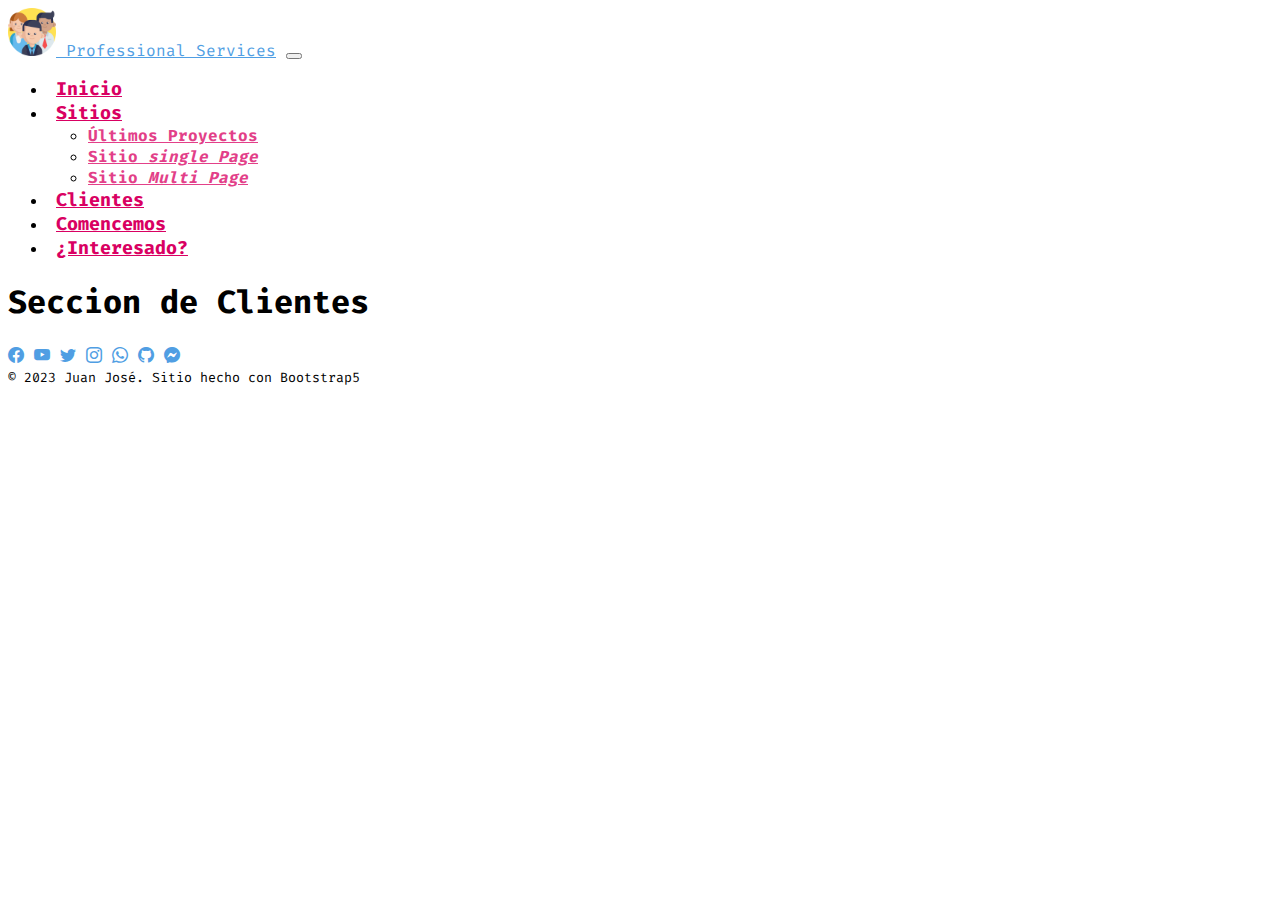
==== assets/views/clientes.html @ a9732864 "Creando los documentos de la página y maquetando el inicio con sus estilos" ====
<!DOCTYPE html>
<html lang="es">
  <head>
    <meta charset="UTF-8" />
    <meta name="viewport" content="width=device-width, initial-scale=1.0" />
    <title>Professional Services</title>

    <!-- CSS Bootstrap -->
    <link
      href="https://cdn.jsdelivr.net/npm/bootstrap@5.3.0/dist/css/bootstrap.min.css"
      rel="stylesheet"
      integrity="sha384-9ndCyUaIbzAi2FUVXJi0CjmCapSmO7SnpJef0486qhLnuZ2cdeRhO02iuK6FUUVM"
      crossorigin="anonymous"
    />
    <link
      rel="stylesheet"
      href="https://cdn.jsdelivr.net/npm/bootstrap-icons@1.10.5/font/bootstrap-icons.css"
    />

    <!-- GOOGLE FONTS -->
    <link rel="preconnect" href="https://fonts.googleapis.com" />
    <link rel="preconnect" href="https://fonts.gstatic.com" crossorigin />
    <link
      href="https://fonts.googleapis.com/css2?family=Fira+Code:wght@400;700&display=swap"
      rel="stylesheet"
    />

    <!-- CSS Propios -->
    <link rel="stylesheet" href="../css/style.css" />

    <!-- Icono -->
    <link rel="icon" href="../img/favicon.png" />
  </head>

  <body>
    <!-- HEADER -->
    <div data-include="/assets/views/components/header.html"></div>

    <!-- CONTENT -->
    <main class="pt-5">
      <h1>Seccion de Clientes</h1>
    </main>

    <!-- FOOTER -->
    <div data-include="/assets/views/components/footer.html"></div>

    <!-- JS Bootstrap-->
    <script
      src="https://cdn.jsdelivr.net/npm/bootstrap@5.3.0/dist/js/bootstrap.bundle.min.js"
      integrity="sha384-geWF76RCwLtnZ8qwWowPQNguL3RmwHVBC9FhGdlKrxdiJJigb/j/68SIy3Te4Bkz"
      crossorigin="anonymous"
    ></script>
    <!-- JS  -->
    <script src="../js/main.js"></script>
  </body>
</html>
---- assets/css/style.css ----
/* ------- CUSTOM PROPERTIES ------- */
:root {
    --first-color: rgb(217, 0, 98);
    --first-alpha-color: rgb(217, 0, 98, 0.75);
    --second-color: rgb(20, 25, 45);
    --second-alpha-color: rgb(20, 25, 45, 0.75);
    --third-color: rgb(80, 20, 100);
    --third-alpha-color: rgb(80, 20, 100, 0.75);

    --link-color: rgb(80, 158, 227);
    --link-alpha-color: rgb(80, 158, 227, 0.75);

    --bg-color: rgb(245, 245, 245);
    --bg-alpha-color: rgb(245, 245, 245, 0.75);
}

/* ------- RESETS STYLES ------- */
body {
    font-family: 'Fira Code', monospace;
}

a {
    color: var(--link-color);
    transition: all .3s ease-out;
}

a:hover {
    color: var(--first-color);
}

/* ------- Bootstrap STYLES ------- */

/* ----- HEADER */

.dropdown-item {
    color: var(--first-alpha-color);
    font-weight: bold;
    transition: all 0.3s ease-out;
}

.dropdown-item:hover {
    color: var(--thirt-alpha-color);
    font-weight: bold;
}

.navbar-brand img {
    height: 3rem;
    width: auto;
}

.nav-item {
    transition: all .3s ease-out;
}

.nav-item:hover {
    background-color: var(--first-alpha-color);
}

.nav-link {
    margin-left: 0.5rem;
    color: var(--first-color);
    font-size: 1.15rem;
    font-weight: bold;
}

.nav-link:hover {
    color: var(--bs-white);
}

/* ----- FOOTER */


/* ------- MY STYLES ------- */
/* color de fondo */
.bg-gradient-gris {
    background-color: #8e9eab;
    background-image: linear-gradient(to bottom, #8e9eab, #eef2f3);
}


/* ------- MEDIA QUERIES ------- */

/* Small devices (landscape phones, 576px and up) */
@media (min-width: 576px) {}

/* Medium devices (tablets, 768px and up) */
@media (min-width: 768px) {}

/* Large devices (desktops, 992px and up) */
@media (min-width: 992px) {
    .nav-item:hover {
        background-color: tr;
    }
}

/* X-Large devices (large desktops, 1200px and up) */
@media (min-width: 1200px) {}

/* XX-Large devices (larger desktops, 1400px and up) */
@media (min-width: 1400px) {}
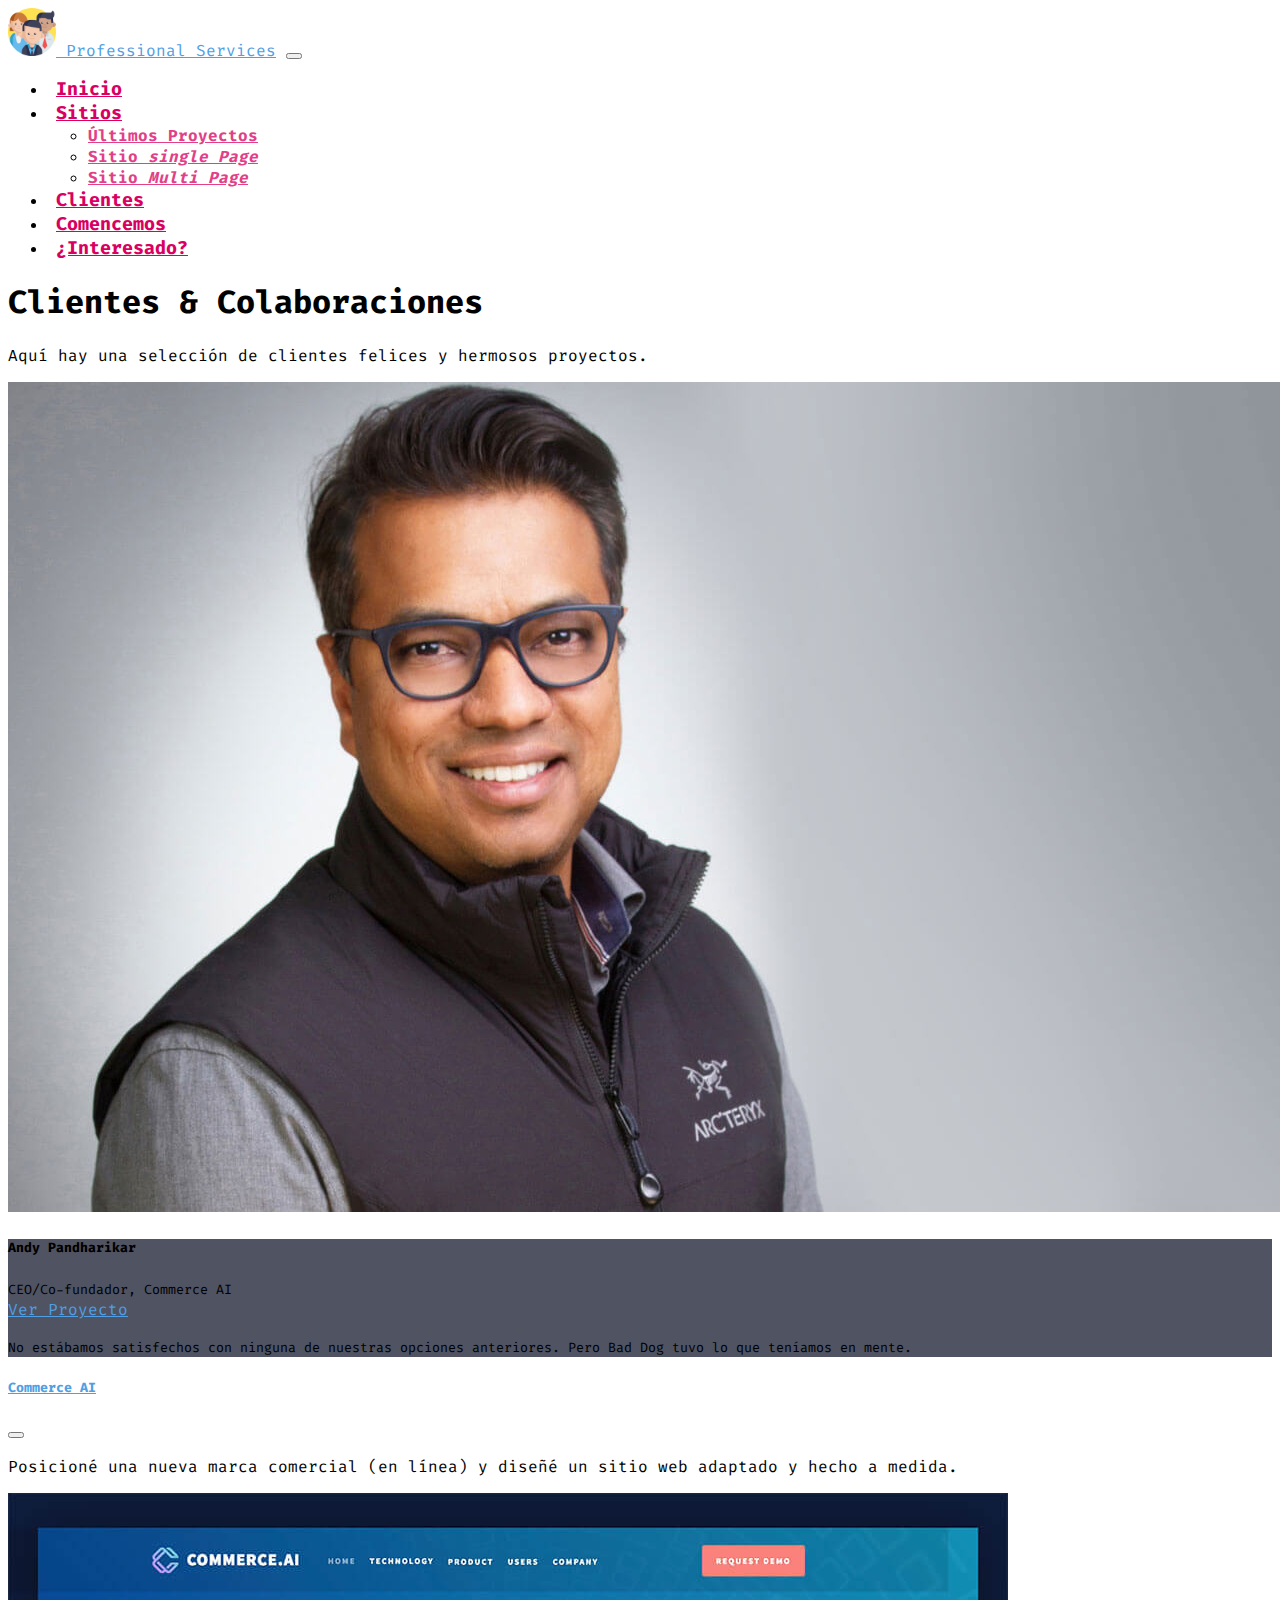
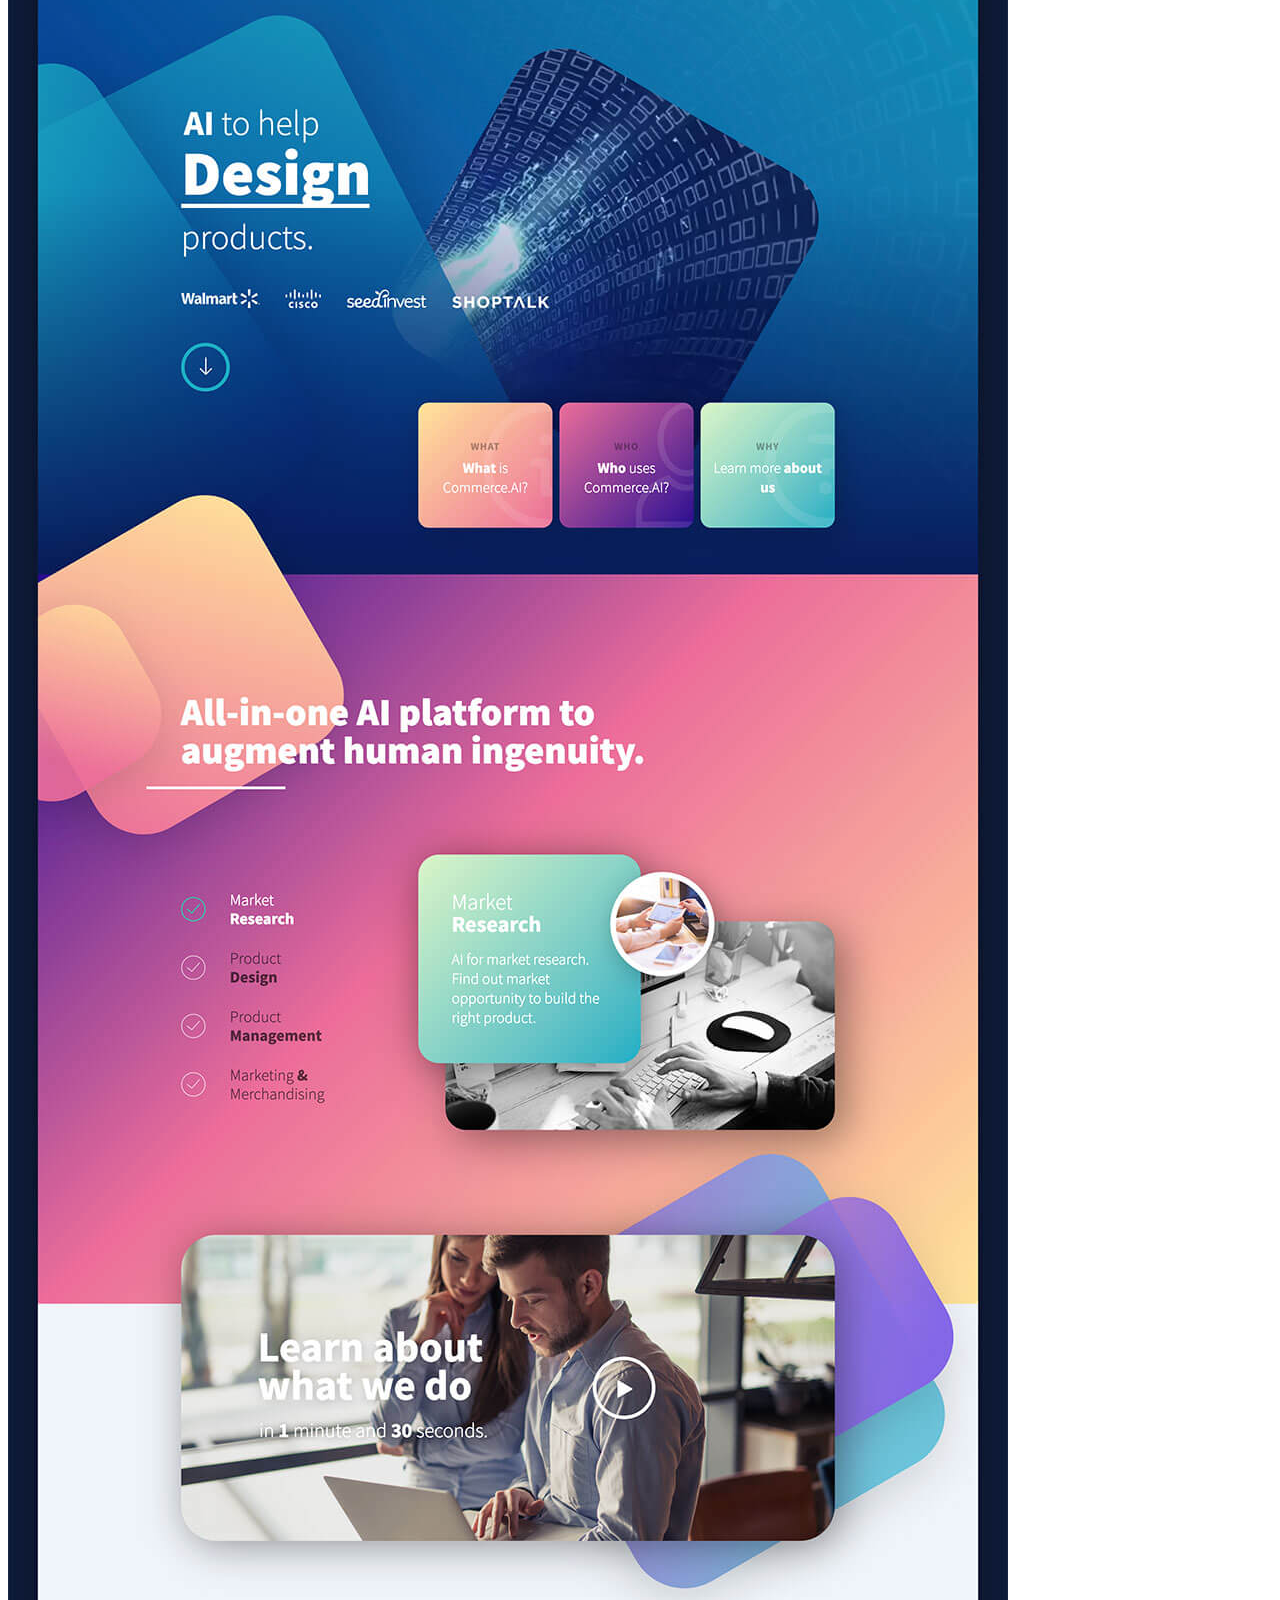
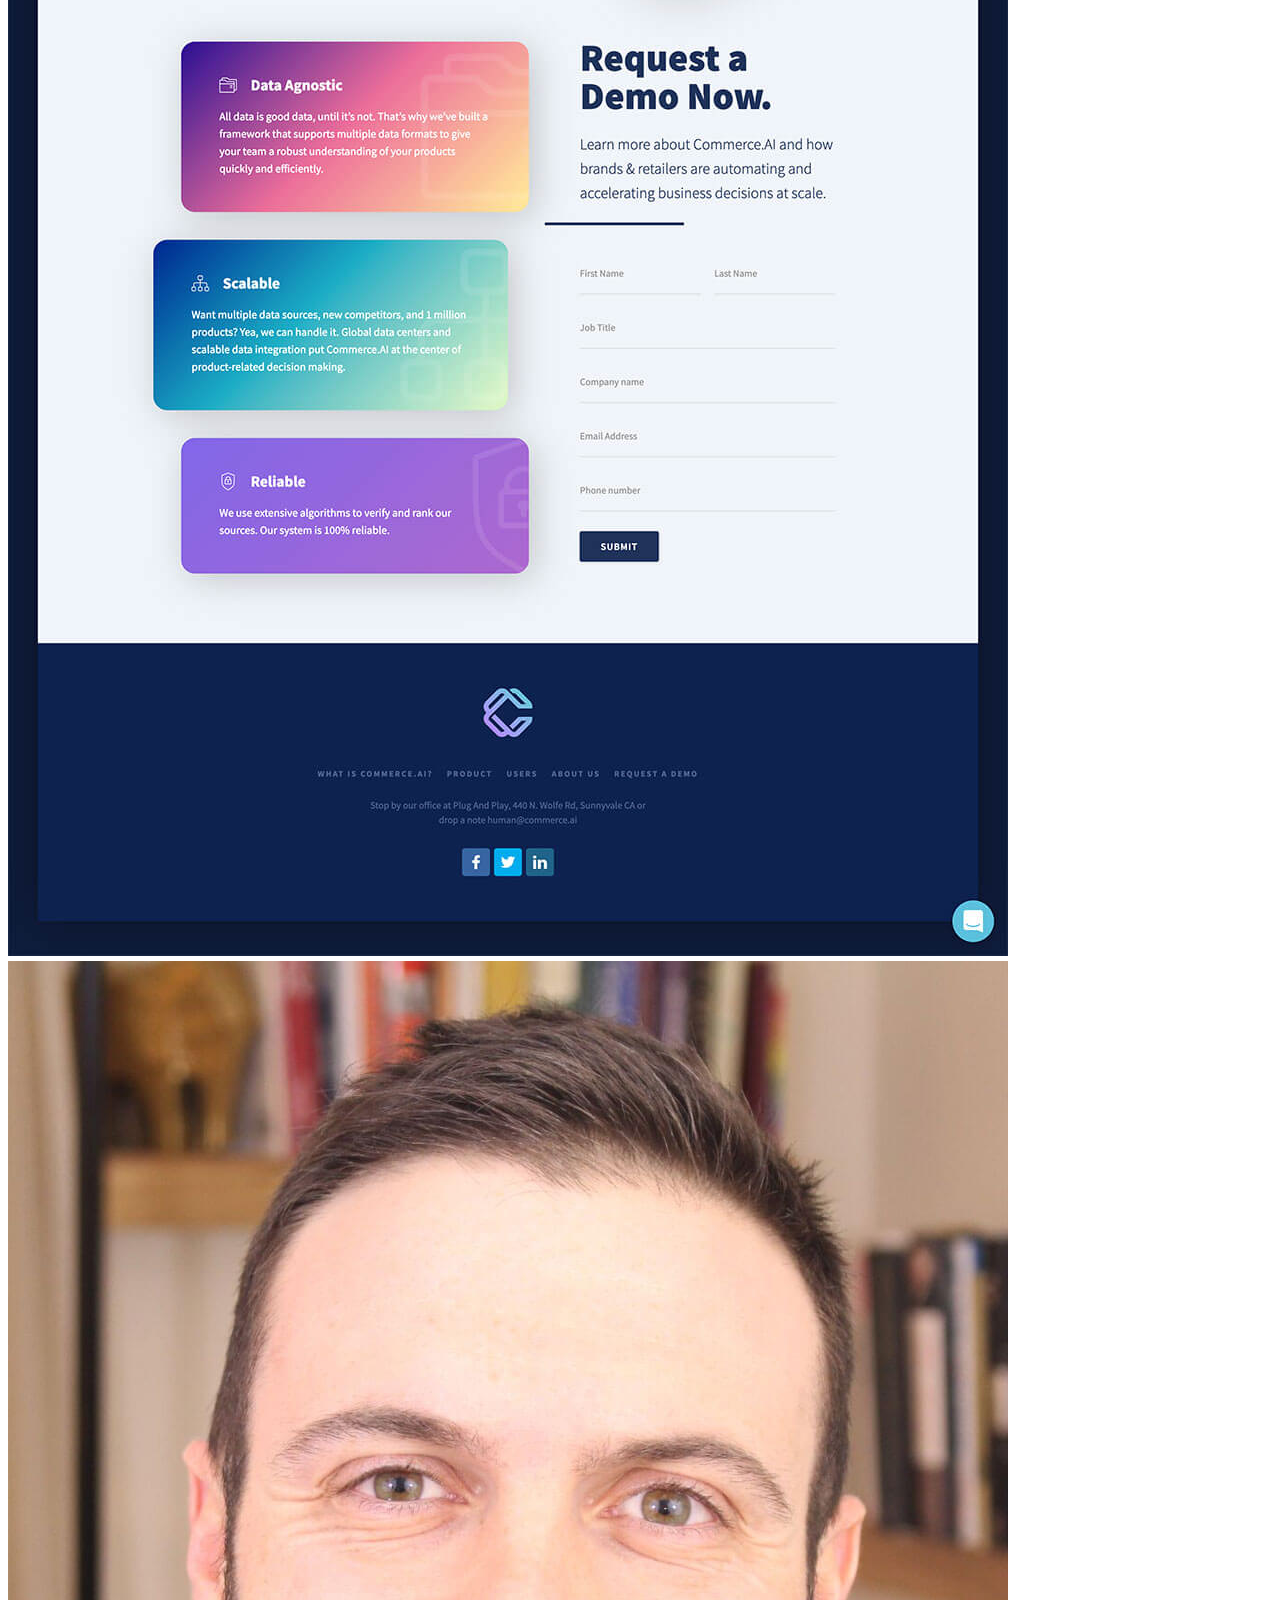
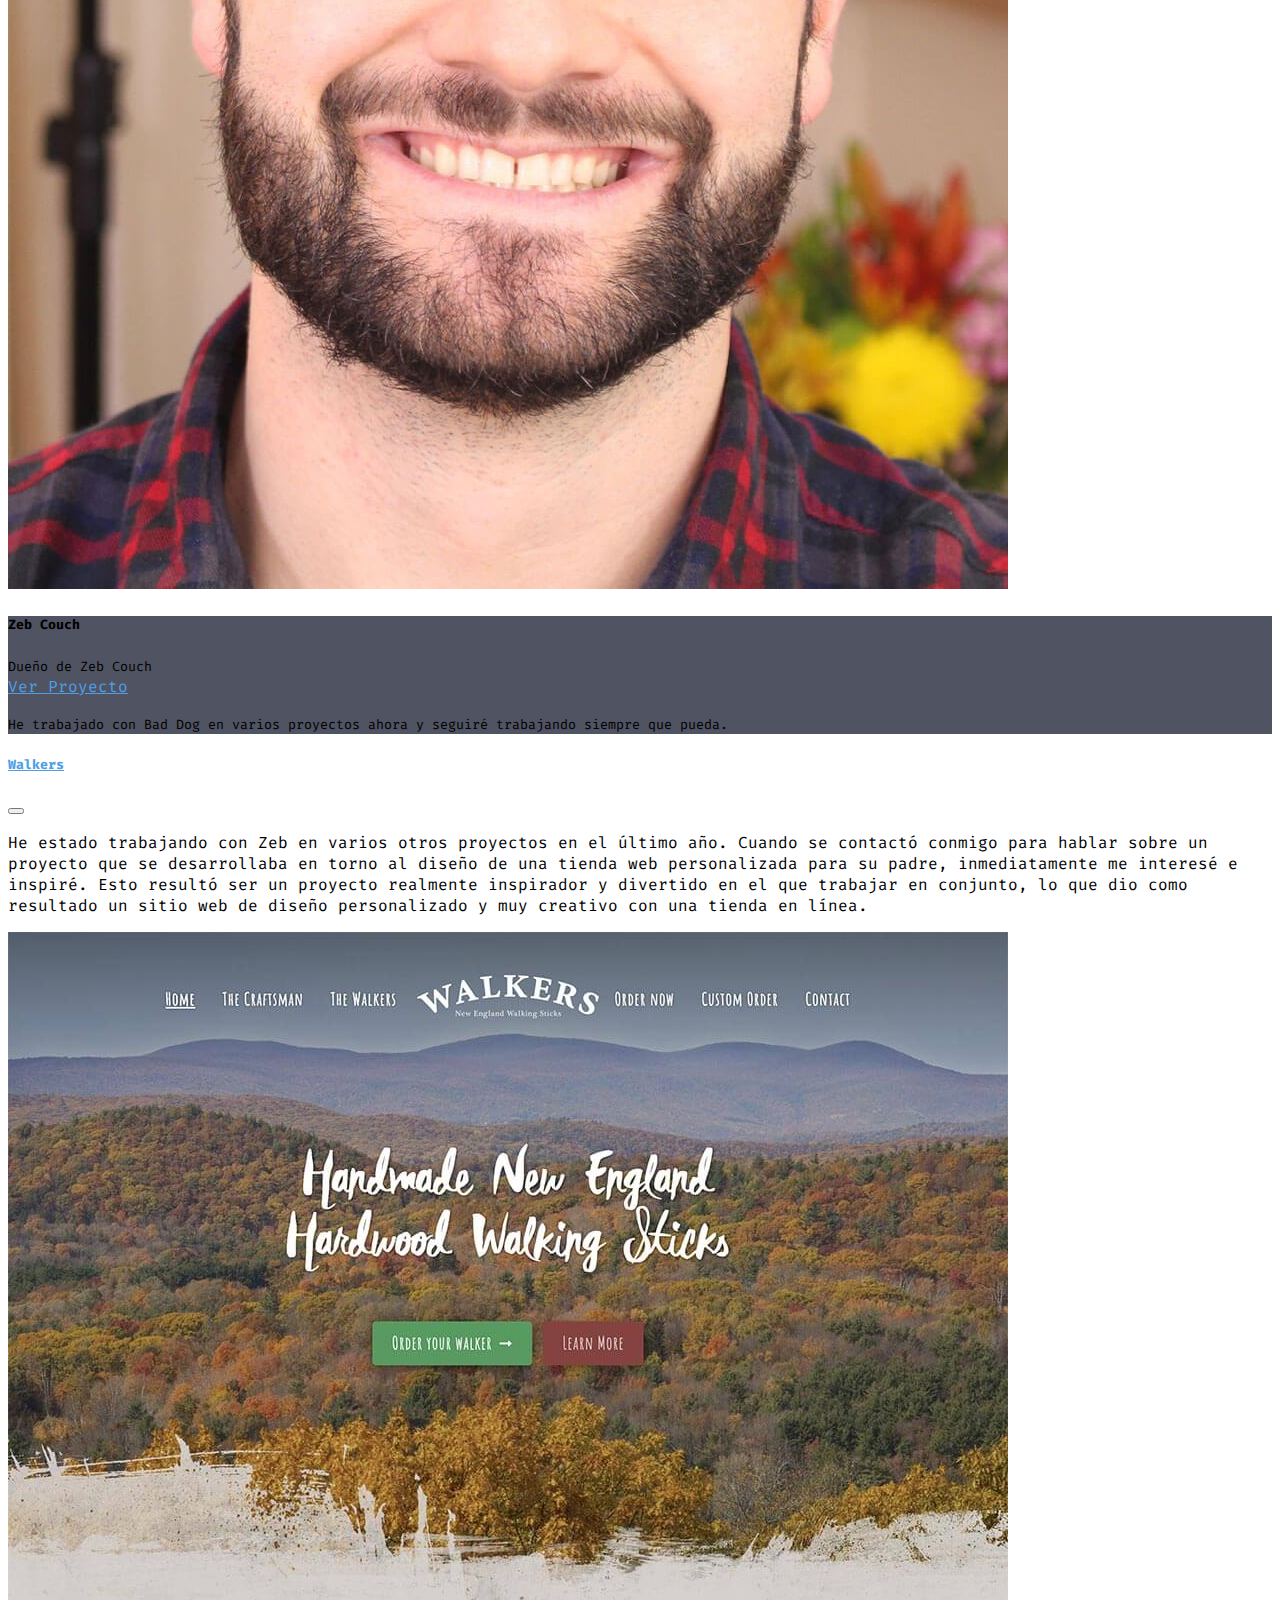
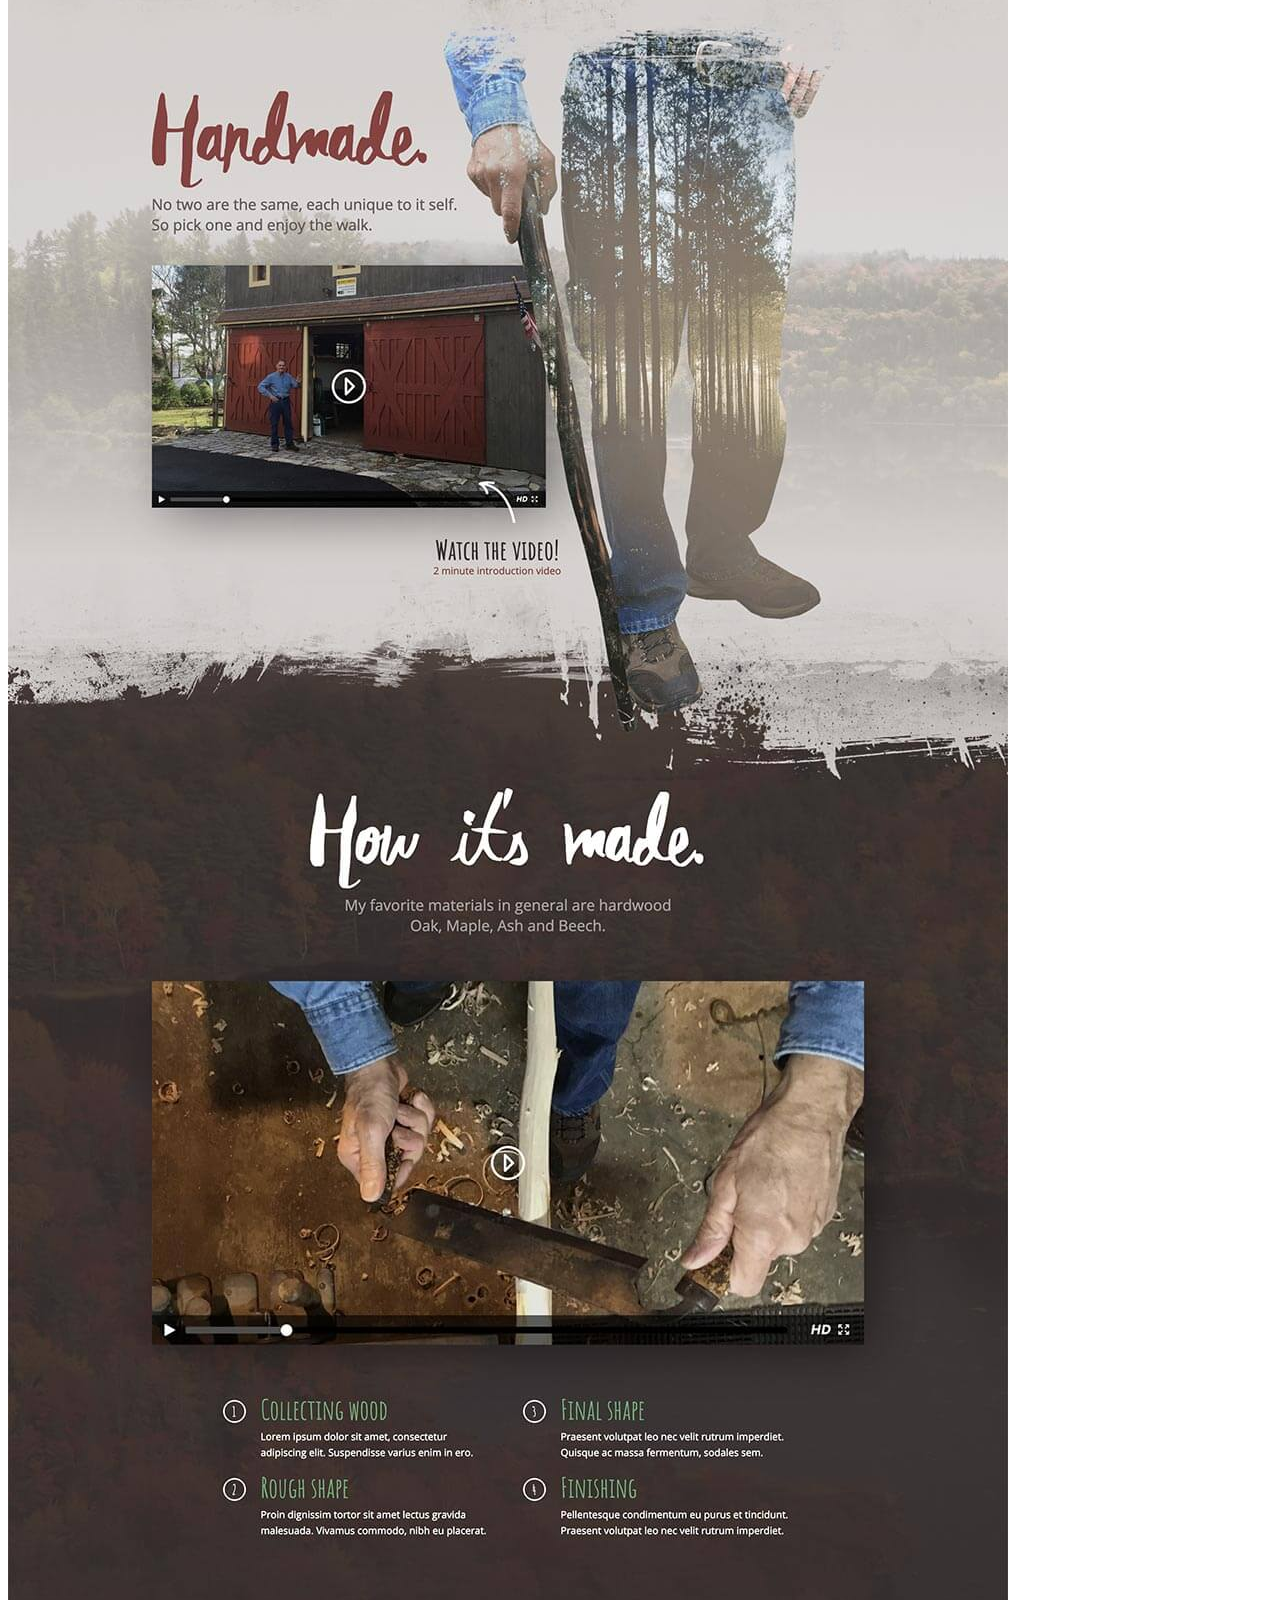
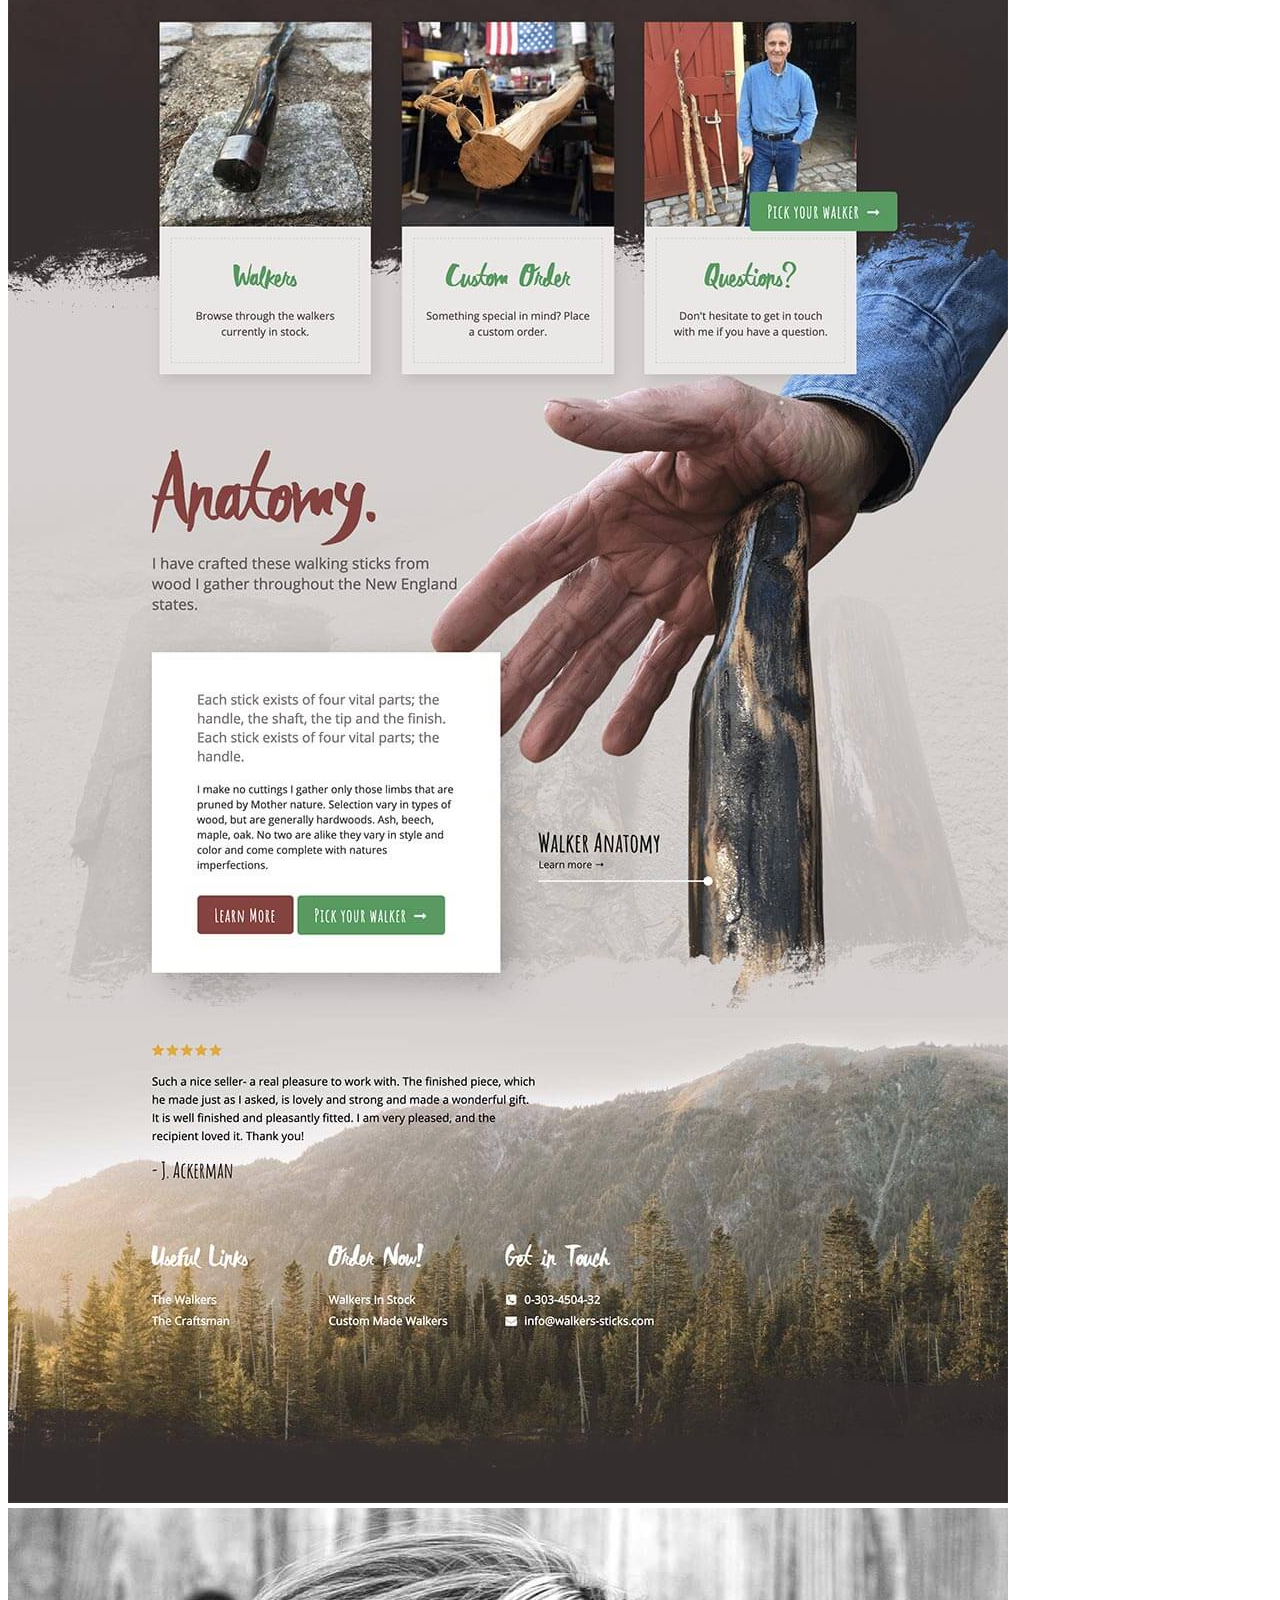
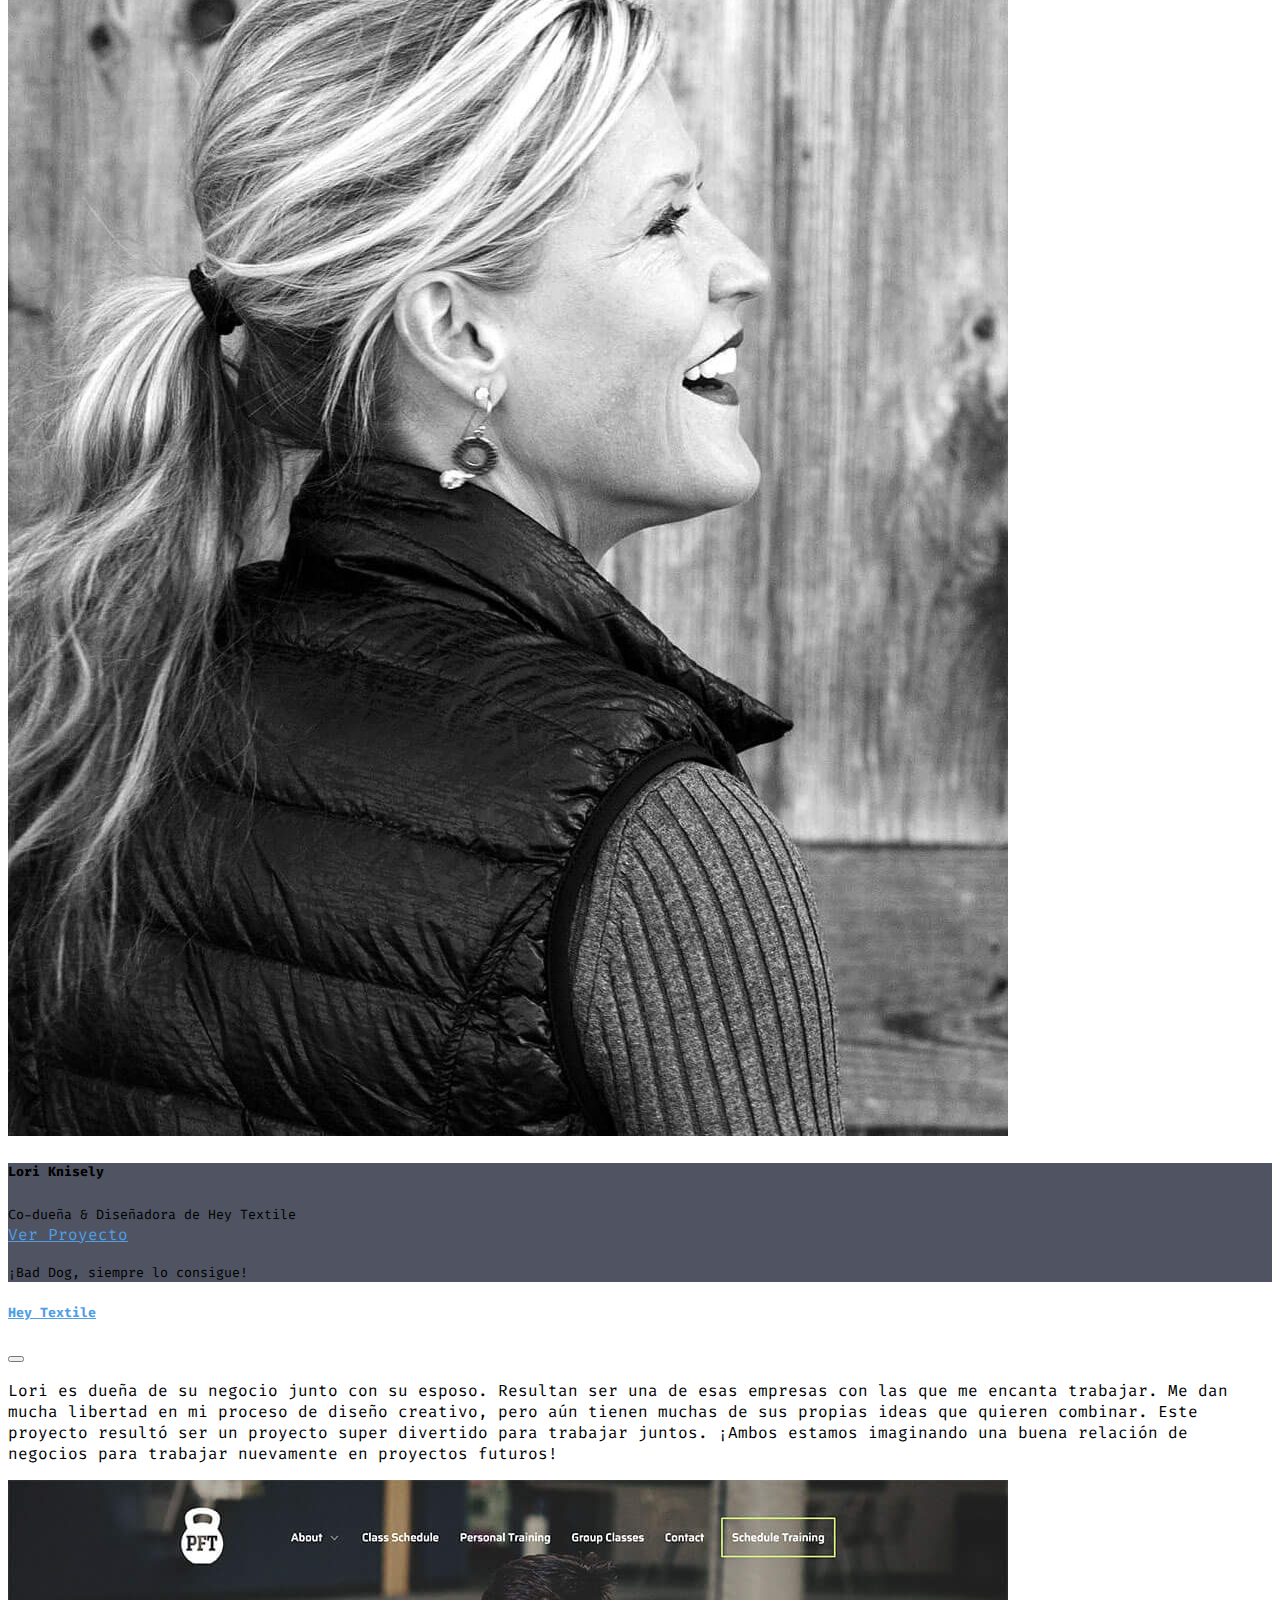
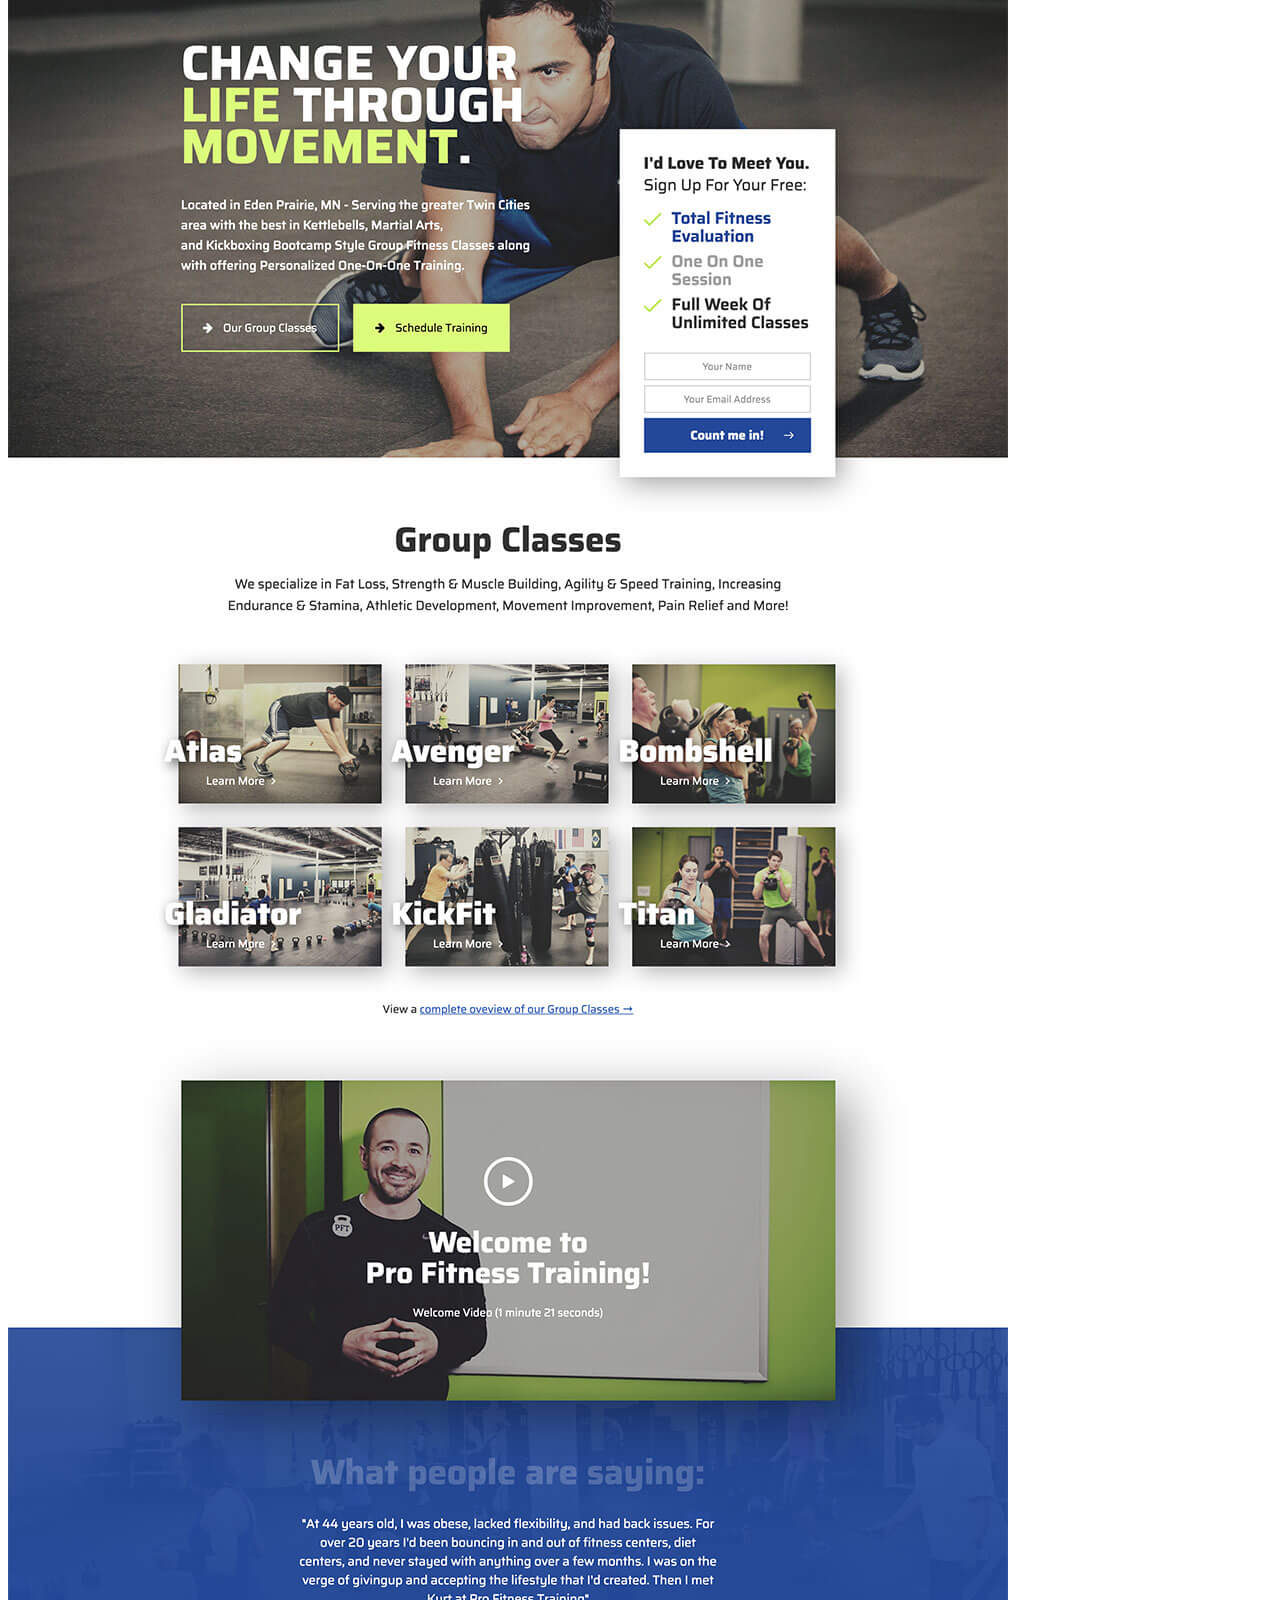
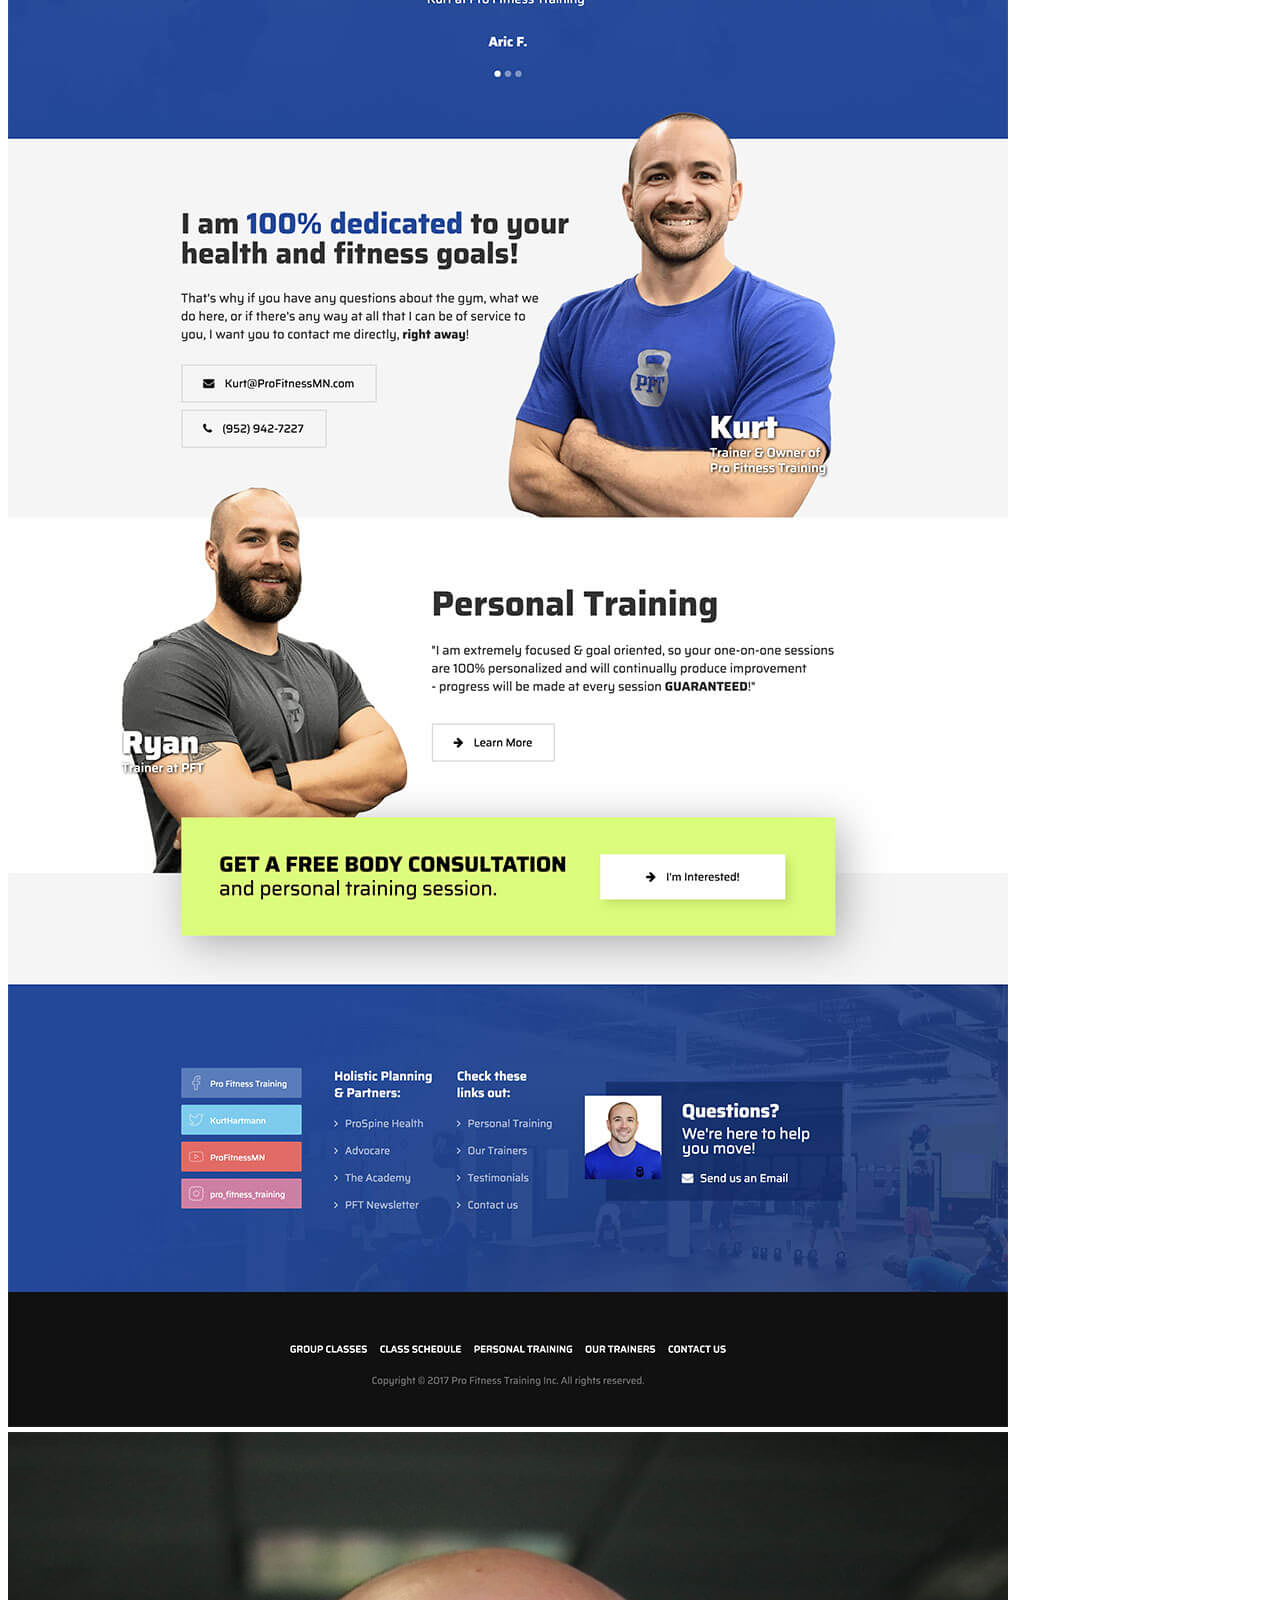
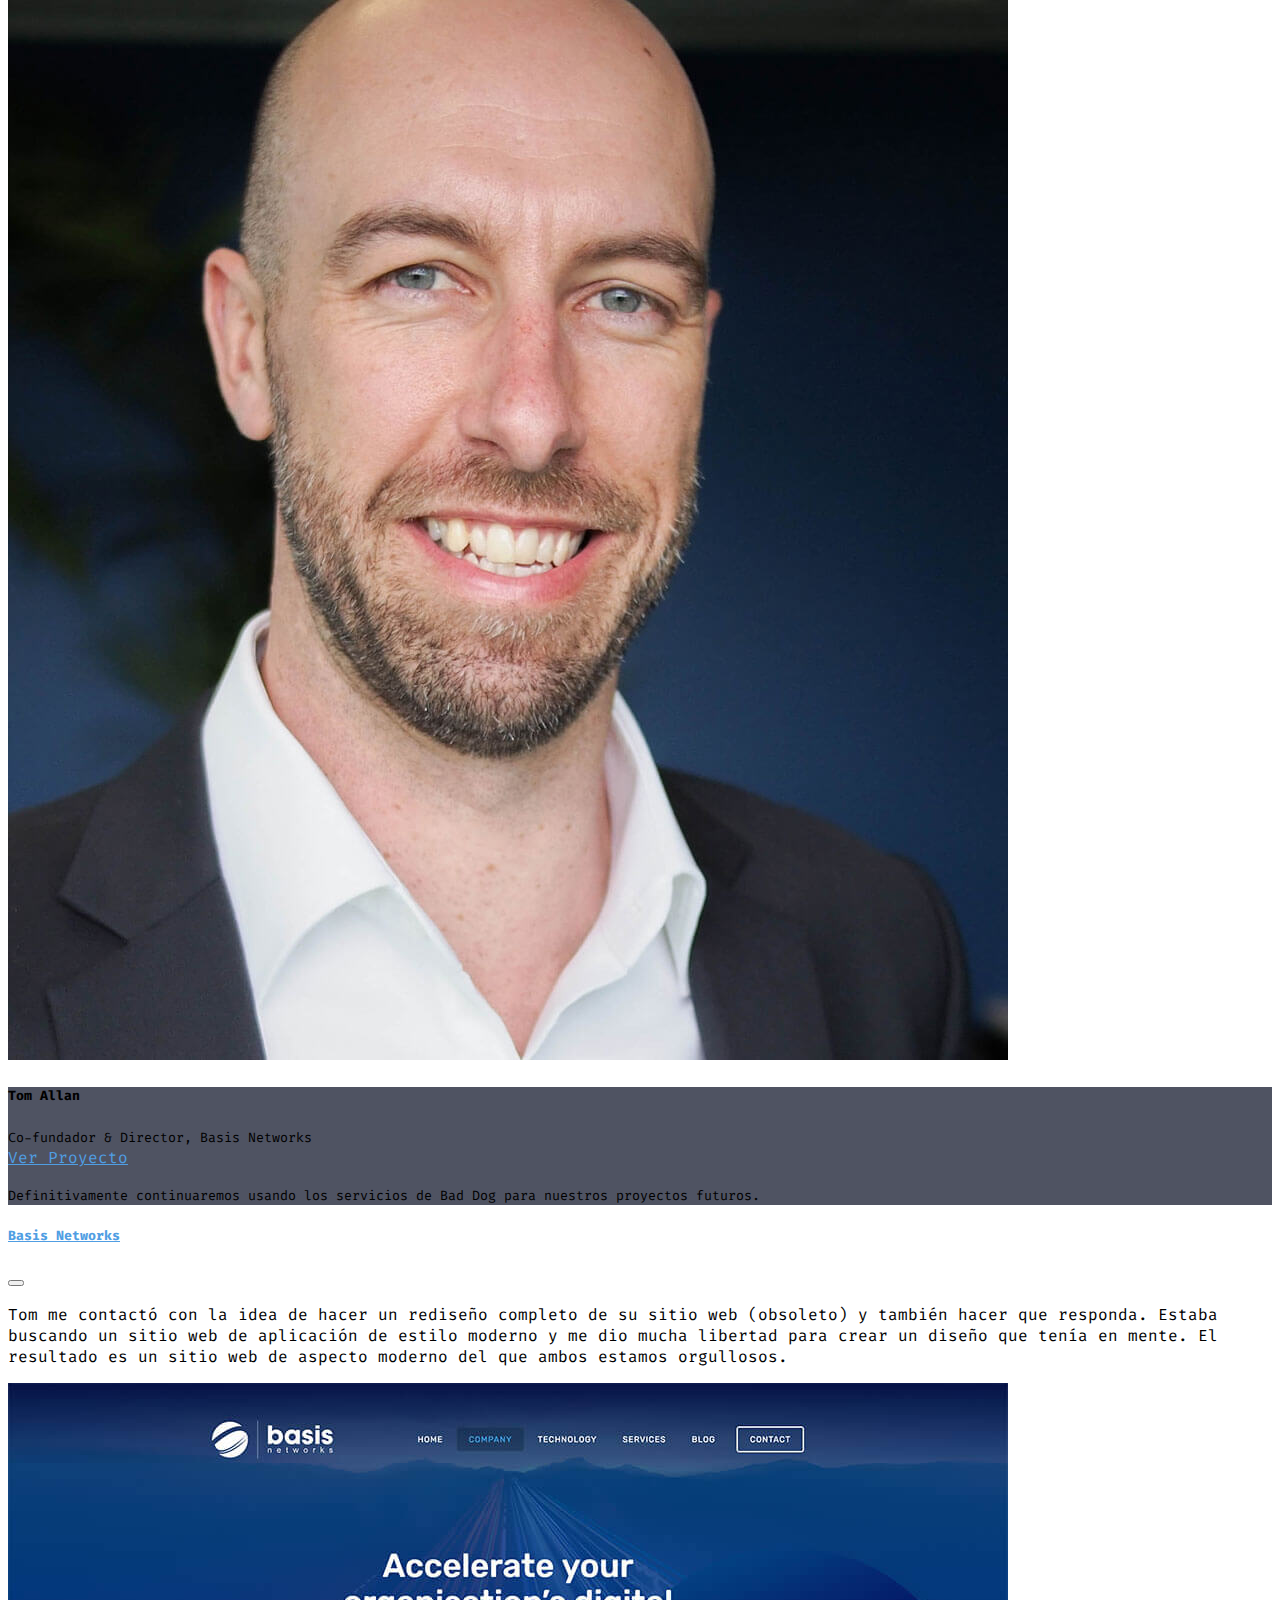
==== commit 1751be9a: "Maquetando y agregando estilos a la vista de clientes" ====
--- a/assets/views/clientes.html
+++ b/assets/views/clientes.html
@@ -3,7 +3,7 @@
   <head>
     <meta charset="UTF-8" />
     <meta name="viewport" content="width=device-width, initial-scale=1.0" />
-    <title>Professional Services</title>
+    <title>Clientes & Colaboraciones | P-S</title>
 
     <!-- CSS Bootstrap -->
     <link
@@ -38,7 +38,616 @@
 
     <!-- CONTENT -->
     <main class="pt-5">
-      <h1>Seccion de Clientes</h1>
+      <div class="container">
+        <section class="row g-0">
+          <!-- Titulo -->
+          <article class="col-12 text-center">
+            <h1>Clientes & Colaboraciones</h1>
+            <p class="fs-5">
+              Aquí hay una selección de clientes felices y hermosos proyectos.
+            </p>
+          </article>
+
+          <!-- Cliente 1 -->
+          <article class="col-12">
+            <div class="card text-bg-dark border-0 rounded-0">
+              <img
+                src="../img/clients-1.jpg"
+                class="card-img"
+                alt="Andy Pandharikar"
+              />
+              <div
+                class="card-img-overlay bg-second-alpha-color d-flex flex-column justify-content-md-center"
+              >
+                <h5 class="card-title">Andy Pandharikar</h5>
+                <p class="card-text">
+                  <small>CEO/Co-fundador, Commerce AI</small>
+                  <br />
+                  <a
+                    href="#"
+                    class="text-success"
+                    data-bs-toggle="modal"
+                    data-bs-target="#cliente-1"
+                    >Ver Proyecto</a
+                  >
+                </p>
+                <p class="card-text">
+                  <small class="d-none d-md-block"
+                    >No estábamos satisfechos con ninguna de nuestras opciones
+                    anteriores. Pero Bad Dog tuvo lo que teníamos en
+                    mente.</small
+                  >
+                </p>
+              </div>
+            </div>
+
+            <!-- Modal 1 -->
+            <div
+              class="modal fade"
+              id="cliente-1"
+              tabindex="-1"
+              aria-labelledby="exampleModalLabel"
+              aria-hidden="true"
+            >
+              <div class="modal-dialog">
+                <div class="modal-content">
+                  <div class="modal-header">
+                    <h5 class="modal-title fs-5" id="exampleModalLabel">
+                      <a href="https://www.commerce.ai/" target="_blank"
+                        >Commerce AI</a
+                      >
+                    </h5>
+                    <button
+                      type="button"
+                      class="btn-close"
+                      data-bs-dismiss="modal"
+                      aria-label="Close"
+                    ></button>
+                  </div>
+                  <div class="modal-body">
+                    <p>
+                      Posicioné una nueva marca comercial (en línea) y diseñé un
+                      sitio web adaptado y hecho a medida.
+                    </p>
+                    <img
+                      src="../img/work-layout-1.jpg"
+                      alt="Commerce AI"
+                      class="img-fluid"
+                    />
+                  </div>
+                </div>
+              </div>
+            </div>
+          </article>
+
+          <!-- Cliente 2-->
+          <article class="col-12 col-sm-6 col-lg-4">
+            <div class="card text-bg-dark border-0 rounded-0">
+              <img
+                src="../img/clients-2.jpg"
+                class="card-img"
+                alt="Zeb Couch"
+              />
+              <div
+                class="card-img-overlay bg-second-alpha-color d-flex flex-column justify-content-md-center"
+              >
+                <h5 class="card-title">Zeb Couch</h5>
+                <p class="card-text">
+                  <small>Dueño de Zeb Couch</small>
+                  <br />
+                  <a
+                    href="#"
+                    class="text-success"
+                    data-bs-toggle="modal"
+                    data-bs-target="#cliente-2"
+                    >Ver Proyecto</a
+                  >
+                </p>
+                <p class="card-text">
+                  <small class="d-none d-md-block"
+                    >He trabajado con Bad Dog en varios proyectos ahora y
+                    seguiré trabajando siempre que pueda.</small
+                  >
+                </p>
+              </div>
+            </div>
+
+            <!-- Modal 2 -->
+            <div
+              class="modal fade"
+              id="cliente-2"
+              tabindex="-1"
+              aria-labelledby="exampleModalLabel"
+              aria-hidden="true"
+            >
+              <div class="modal-dialog">
+                <div class="modal-content">
+                  <div class="modal-header">
+                    <h5 class="modal-title fs-5" id="exampleModalLabel">
+                      <a
+                        href="https://www.newenglandwalkers.com/"
+                        target="_blank"
+                        >Walkers</a
+                      >
+                    </h5>
+                    <button
+                      type="button"
+                      class="btn-close"
+                      data-bs-dismiss="modal"
+                      aria-label="Close"
+                    ></button>
+                  </div>
+                  <div class="modal-body">
+                    <p>
+                      He estado trabajando con Zeb en varios otros proyectos en
+                      el último año. Cuando se contactó conmigo para hablar
+                      sobre un proyecto que se desarrollaba en torno al diseño
+                      de una tienda web personalizada para su padre,
+                      inmediatamente me interesé e inspiré. Esto resultó ser un
+                      proyecto realmente inspirador y divertido en el que
+                      trabajar en conjunto, lo que dio como resultado un sitio
+                      web de diseño personalizado y muy creativo con una tienda
+                      en línea.
+                    </p>
+                    <img
+                      src="../img/work-layout-2.jpg"
+                      alt="Commerce AI"
+                      class="img-fluid"
+                    />
+                  </div>
+                </div>
+              </div>
+            </div>
+          </article>
+
+          <!-- Cliente 3 -->
+          <article class="col-12 col-sm-6 col-lg-4">
+            <div class="card text-bg-dark border-0 rounded-0">
+              <img
+                src="../img/clients-3.jpg"
+                class="card-img"
+                alt="Lori Knisely"
+              />
+              <div
+                class="card-img-overlay bg-second-alpha-color d-flex flex-column justify-content-md-center"
+              >
+                <h5 class="card-title">Lori Knisely</h5>
+                <p class="card-text">
+                  <small>Co-dueña & Diseñadora de Hey Textile</small>
+                  <br />
+                  <a
+                    href="#"
+                    class="text-success"
+                    data-bs-toggle="modal"
+                    data-bs-target="#cliente-3"
+                    >Ver Proyecto</a
+                  >
+                </p>
+                <p class="card-text">
+                  <small class="d-none d-md-block"
+                    >¡Bad Dog, siempre lo consigue!</small
+                  >
+                </p>
+              </div>
+            </div>
+
+            <!-- Modal 3 -->
+            <div
+              class="modal fade"
+              id="cliente-3"
+              tabindex="-1"
+              aria-labelledby="exampleModalLabel"
+              aria-hidden="true"
+            >
+              <div class="modal-dialog">
+                <div class="modal-content">
+                  <div class="modal-header">
+                    <h5 class="modal-title fs-5" id="exampleModalLabel">
+                      <a href="https://www.heytextile.com/" target="_blank"
+                        >Hey Textile</a
+                      >
+                    </h5>
+                    <button
+                      type="button"
+                      class="btn-close"
+                      data-bs-dismiss="modal"
+                      aria-label="Close"
+                    ></button>
+                  </div>
+                  <div class="modal-body">
+                    <p>
+                      Lori es dueña de su negocio junto con su esposo. Resultan
+                      ser una de esas empresas con las que me encanta trabajar.
+                      Me dan mucha libertad en mi proceso de diseño creativo,
+                      pero aún tienen muchas de sus propias ideas que quieren
+                      combinar. Este proyecto resultó ser un proyecto super
+                      divertido para trabajar juntos. ¡Ambos estamos imaginando
+                      una buena relación de negocios para trabajar nuevamente en
+                      proyectos futuros!
+                    </p>
+                    <img
+                      src="../img/work-layout-3.jpg"
+                      alt="Commerce AI"
+                      class="img-fluid"
+                    />
+                  </div>
+                </div>
+              </div>
+            </div>
+          </article>
+
+          <!-- Cliente 4 -->
+          <article class="col-12 col-sm-6 col-lg-4">
+            <div class="card text-bg-dark border-0 rounded-0">
+              <img
+                src="../img/clients-4.jpg"
+                class="card-img"
+                alt="Tom Allan"
+              />
+              <div
+                class="card-img-overlay bg-second-alpha-color d-flex flex-column justify-content-md-center"
+              >
+                <h5 class="card-title">Tom Allan</h5>
+                <p class="card-text">
+                  <small>Co-fundador & Director, Basis Networks</small>
+                  <br />
+                  <a
+                    href="#"
+                    class="text-success"
+                    data-bs-toggle="modal"
+                    data-bs-target="#cliente-4"
+                    >Ver Proyecto</a
+                  >
+                </p>
+                <p class="card-text">
+                  <small class="d-none d-md-block"
+                    >Definitivamente continuaremos usando los servicios de Bad
+                    Dog para nuestros proyectos futuros.</small
+                  >
+                </p>
+              </div>
+            </div>
+
+            <!-- Modal 4 -->
+            <div
+              class="modal fade"
+              id="cliente-4"
+              tabindex="-1"
+              aria-labelledby="exampleModalLabel"
+              aria-hidden="true"
+            >
+              <div class="modal-dialog">
+                <div class="modal-content">
+                  <div class="modal-header">
+                    <h5 class="modal-title fs-5" id="exampleModalLabel">
+                      <a href="https://www.commerce.ai/" target="_blank"
+                        >Basis Networks</a
+                      >
+                    </h5>
+                    <button
+                      type="button"
+                      class="btn-close"
+                      data-bs-dismiss="modal"
+                      aria-label="Close"
+                    ></button>
+                  </div>
+                  <div class="modal-body">
+                    <p>
+                      Tom me contactó con la idea de hacer un rediseño completo
+                      de su sitio web (obsoleto) y también hacer que responda.
+                      Estaba buscando un sitio web de aplicación de estilo
+                      moderno y me dio mucha libertad para crear un diseño que
+                      tenía en mente. El resultado es un sitio web de aspecto
+                      moderno del que ambos estamos orgullosos.
+                    </p>
+                    <img
+                      src="../img/work-layout-4.jpg"
+                      alt="Commerce AI"
+                      class="img-fluid"
+                    />
+                  </div>
+                </div>
+              </div>
+            </div>
+          </article>
+
+          <!-- Cliente 5 -->
+          <article class="col-12 col-sm-6 col-lg-4">
+            <div class="card text-bg-dark border-0 rounded-0">
+              <img
+                src="../img/clients-5.jpg"
+                class="card-img"
+                alt="Jin Choeh"
+              />
+              <div
+                class="card-img-overlay bg-second-alpha-color d-flex flex-column justify-content-md-center"
+              >
+                <h5 class="card-title">Jin Choeh</h5>
+                <p class="card-text">
+                  <small>CCo-founder & CEO Swingvy </small>
+                  <br />
+                  <a
+                    href="#"
+                    class="text-success"
+                    data-bs-toggle="modal"
+                    data-bs-target="#cliente-5"
+                    >Ver Proyecto</a
+                  >
+                </p>
+                <p class="card-text">
+                  <small class="d-none d-md-block"
+                    >Bad Dog estaba más allá de nuestras expectativas.
+                  </small>
+                </p>
+              </div>
+            </div>
+
+            <!-- Modal 5 -->
+            <div
+              class="modal fade"
+              id="cliente-5"
+              tabindex="-1"
+              aria-labelledby="exampleModalLabel"
+              aria-hidden="true"
+            >
+              <div class="modal-dialog">
+                <div class="modal-content">
+                  <div class="modal-header">
+                    <h5 class="modal-title fs-5" id="exampleModalLabel">
+                      <a href="https://www.swingvy.com/" target="_blank"
+                        >Swingvy</a
+                      >
+                    </h5>
+                    <button
+                      type="button"
+                      class="btn-close"
+                      data-bs-dismiss="modal"
+                      aria-label="Close"
+                    ></button>
+                  </div>
+                  <div class="modal-body">
+                    <p>
+                      He estado trabajando con el equipo de Shale Capital Group
+                      desde 2014. Hemos trabajado juntos en varios proyectos de
+                      sitios web de (re) diseño y (re) marca. Estoy muy contento
+                      de que nuestra relación continua demuestre que puedo
+                      ofrecer la calidad que requieren en sus proyectos.
+                    </p>
+                    <img
+                      src="../img/work-layout-5.jpg"
+                      alt="Commerce AI"
+                      class="img-fluid"
+                    />
+                  </div>
+                </div>
+              </div>
+            </div>
+          </article>
+
+          <!-- Cliente 6 -->
+          <article class="col-12 col-sm-6 col-lg-4">
+            <div class="card text-bg-dark border-0 rounded-0">
+              <img
+                src="../img/clients-6.jpg"
+                class="card-img"
+                alt="Jennifer Blair"
+              />
+              <div
+                class="card-img-overlay bg-second-alpha-color d-flex flex-column justify-content-md-center"
+              >
+                <h5 class="card-title">Jennifer Blair</h5>
+                <p class="card-text">
+                  <small>CEO Lash Spa Studio </small>
+                  <br />
+                  <a
+                    href="#"
+                    class="text-success"
+                    data-bs-toggle="modal"
+                    data-bs-target="#cliente-6"
+                    >Ver Proyecto</a
+                  >
+                </p>
+                <p class="card-text">
+                  <small class="d-none d-md-block"
+                    >Hemos encontrado un socio perfecto para nuestras
+                    necesidades de diseño y marca. .</small
+                  >
+                </p>
+              </div>
+            </div>
+
+            <!-- Modal 6 -->
+            <div
+              class="modal fade"
+              id="cliente-6"
+              tabindex="-1"
+              aria-labelledby="exampleModalLabel"
+              aria-hidden="true"
+            >
+              <div class="modal-dialog">
+                <div class="modal-content">
+                  <div class="modal-header">
+                    <h5 class="modal-title fs-5" id="exampleModalLabel">
+                      <a href="https://dekalash.com/" target="_blank"
+                        >Lash Spa Studio</a
+                      >
+                    </h5>
+                    <button
+                      type="button"
+                      class="btn-close"
+                      data-bs-dismiss="modal"
+                      aria-label="Close"
+                    ></button>
+                  </div>
+                  <div class="modal-body">
+                    <p>
+                      He estado trabajando con el equipo de Lash Spa Studio
+                      desde 2014. Hemos trabajado juntos en varios proyectos de
+                      sitios web de (re) diseño y (re) marca. Estoy muy contento
+                      de que nuestra relación continua demuestre que puedo
+                      ofrecer la calidad que requieren en sus proyectos.
+                    </p>
+                    <img
+                      src="../img/work-layout-6.jpg"
+                      alt="Commerce AI"
+                      class="img-fluid"
+                    />
+                  </div>
+                </div>
+              </div>
+            </div>
+          </article>
+
+          <!-- Cliente 7 -->
+          <article class="col-12 col-sm-6 col-lg-4">
+            <div class="card text-bg-dark border-0 rounded-0">
+              <img
+                src="../img/clients-7.jpg"
+                class="card-img"
+                alt="Sietse Kingma"
+              />
+              <div
+                class="card-img-overlay bg-second-alpha-color d-flex flex-column justify-content-md-center"
+              >
+                <h5 class="card-title">Sietse Kingma</h5>
+                <p class="card-text">
+                  <small>Co-fundador Bambuu BV </small>
+                  <br />
+                  <a
+                    href="#"
+                    class="text-success"
+                    data-bs-toggle="modal"
+                    data-bs-target="#cliente-7"
+                    >Ver Proyecto</a
+                  >
+                </p>
+                <p class="card-text">
+                  <small class="d-none d-md-block"
+                    >Bad Dog crea sitios impresionantes, estrategias increíbles
+                    y mucho más.
+                  </small>
+                </p>
+              </div>
+            </div>
+
+            <!-- Modal 7 -->
+            <div
+              class="modal fade"
+              id="cliente-7"
+              tabindex="-1"
+              aria-labelledby="exampleModalLabel"
+              aria-hidden="true"
+            >
+              <div class="modal-dialog">
+                <div class="modal-content">
+                  <div class="modal-header">
+                    <h5 class="modal-title fs-5" id="exampleModalLabel">
+                      <a href="https://www.bambuu.nl/" target="_blank"
+                        >Bambuu</a
+                      >
+                    </h5>
+                    <button
+                      type="button"
+                      class="btn-close"
+                      data-bs-dismiss="modal"
+                      aria-label="Close"
+                    ></button>
+                  </div>
+                  <div class="modal-body">
+                    <p>
+                      He estado trabajando con Bambuu BV como diseñador gráfico
+                      y diseñador web de forma regular desde 2014. Bambuu ha
+                      demostrado ser un negocio de inicio muy exitoso en los
+                      Países Bajos y estoy muy contento de poder ofrecer la
+                      calidad de trabajo que ofrecen. Requieren en sus
+                      proyectos.
+                    </p>
+                    <img
+                      src="../img/work-layout-7.jpg"
+                      alt="Commerce AI"
+                      class="img-fluid"
+                    />
+                  </div>
+                </div>
+              </div>
+            </div>
+          </article>
+
+          <!-- Cliente 8 -->
+          <article class="col-12">
+            <div class="card text-bg-dark border-0 rounded-0">
+              <img
+                src="../img/clients-8.jpg"
+                class="card-img"
+                alt="Sergie Magdalin"
+              />
+              <div
+                class="card-img-overlay bg-second-alpha-color d-flex flex-column justify-content-md-center"
+              >
+                <h5 class="card-title">Sergie Magdalin</h5>
+                <p class="card-text">
+                  <small>Co-fundador de Webflow </small>
+                  <br />
+                  <a
+                    href="#"
+                    class="text-success"
+                    data-bs-toggle="modal"
+                    data-bs-target="#cliente-8"
+                    >Ver Proyecto</a
+                  >
+                </p>
+                <p class="card-text">
+                  <small class="d-none d-md-block"
+                    >Bad Dog es una de los mejores empresas con las que he
+                    trabajado.
+                  </small>
+                </p>
+              </div>
+            </div>
+
+            <!-- Modal 8 -->
+            <div
+              class="modal fade"
+              id="cliente-8"
+              tabindex="-1"
+              aria-labelledby="exampleModalLabel"
+              aria-hidden="true"
+            >
+              <div class="modal-dialog">
+                <div class="modal-content">
+                  <div class="modal-header">
+                    <h5 class="modal-title fs-5" id="exampleModalLabel">
+                      <a href="https://webflow.com/" target="_blank">Webflow</a>
+                    </h5>
+                    <button
+                      type="button"
+                      class="btn-close"
+                      data-bs-dismiss="modal"
+                      aria-label="Close"
+                    ></button>
+                  </div>
+                  <div class="modal-body">
+                    <p>
+                      Fue justo al comienzo de mi negocio (principios de 2014),
+                      cuando el equipo de Webflow me contactó después de haber
+                      visto algunos de mis sitios web basados en Webflow.
+                      Estaban lanzando un Template Marketplace en ese entonces y
+                      me pidieron que fuera parte de él. ¡He estado creando
+                      plantillas de flujo web html5 modernas y receptivas para
+                      ellos desde entonces!
+                    </p>
+                    <img
+                      src="../img/work-layout-7.jpg"
+                      alt="Commerce AI"
+                      class="img-fluid"
+                    />
+                  </div>
+                </div>
+              </div>
+            </div>
+          </article>
+        </section>
+      </div>
     </main>
 
     <!-- FOOTER -->
--- a/assets/css/style.css
+++ b/assets/css/style.css
@@ -52,9 +52,9 @@
     transition: all .3s ease-out;
 }
 
-.nav-item:hover {
+/* .nav-item:hover {
     background-color: var(--first-alpha-color);
-}
+} */
 
 .nav-link {
     margin-left: 0.5rem;
@@ -67,16 +67,42 @@
     color: var(--bs-white);
 }
 
-/* ----- FOOTER */
+/* ----- SITIOS */
 
+.carousel-control-prev-icon {
+    background-image: url("data:image/svg+xml,%3csvg xmlns='http://www.w3.org/2000/svg' viewBox='0 0 16 16' fill='%23d90062'%3e%3cpath d='M11.354 1.646a.5.5 0 0 1 0 .708L5.707 8l5.647 5.646a.5.5 0 0 1-.708.708l-6-6a.5.5 0 0 1 0-.708l6-6a.5.5 0 0 1 .708 0z'/%3e%3c/svg%3e");
+}
+
+.carousel-control-next-icon {
+    background-image: url("data:image/svg+xml,%3csvg xmlns='http://www.w3.org/2000/svg' viewBox='0 0 16 16' fill='%23d90062'%3e%3cpath d='M4.646 1.646a.5.5 0 0 1 .708 0l6 6a.5.5 0 0 1 0 .708l-6 6a.5.5 0 0 1-.708-.708L10.293 8 4.646 2.354a.5.5 0 0 1 0-.708z'/%3e%3c/svg%3e");
+}
 
 /* ------- MY STYLES ------- */
+
+.bg-color {
+    background-color: var(--bg-color);
+}
+
+.bg-alpha-color {
+    background-color: var(--bg-alpha-color);
+}
+
 /* color de fondo */
 .bg-gradient-gris {
     background-color: #8e9eab;
     background-image: linear-gradient(to bottom, #8e9eab, #eef2f3);
 }
 
+.bg-hero-image {
+    background-image: var(--bg-image);
+    background-repeat: no-repeat;
+    background-size: cover;
+    background-position: center;
+}
+
+.bg-second-alpha-color {
+    background-color: var(--second-alpha-color);
+}
 
 /* ------- MEDIA QUERIES ------- */
 
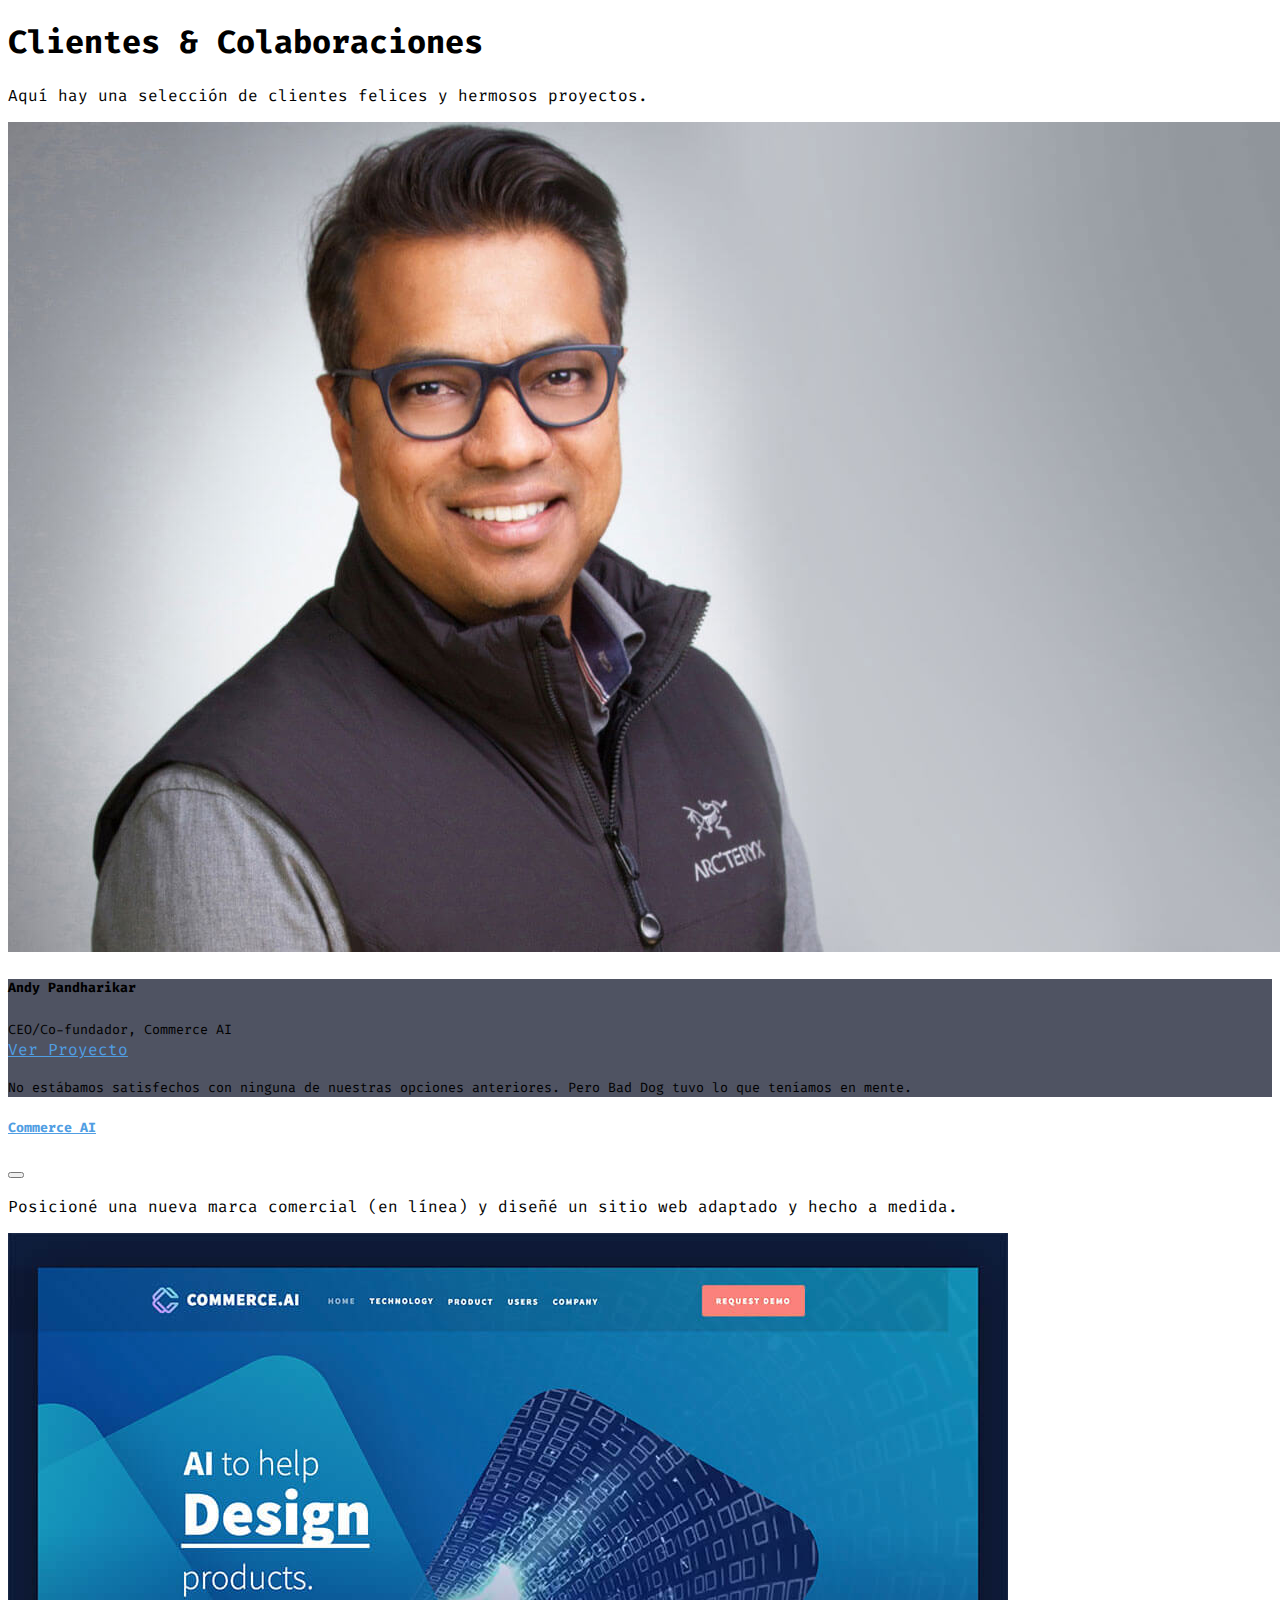
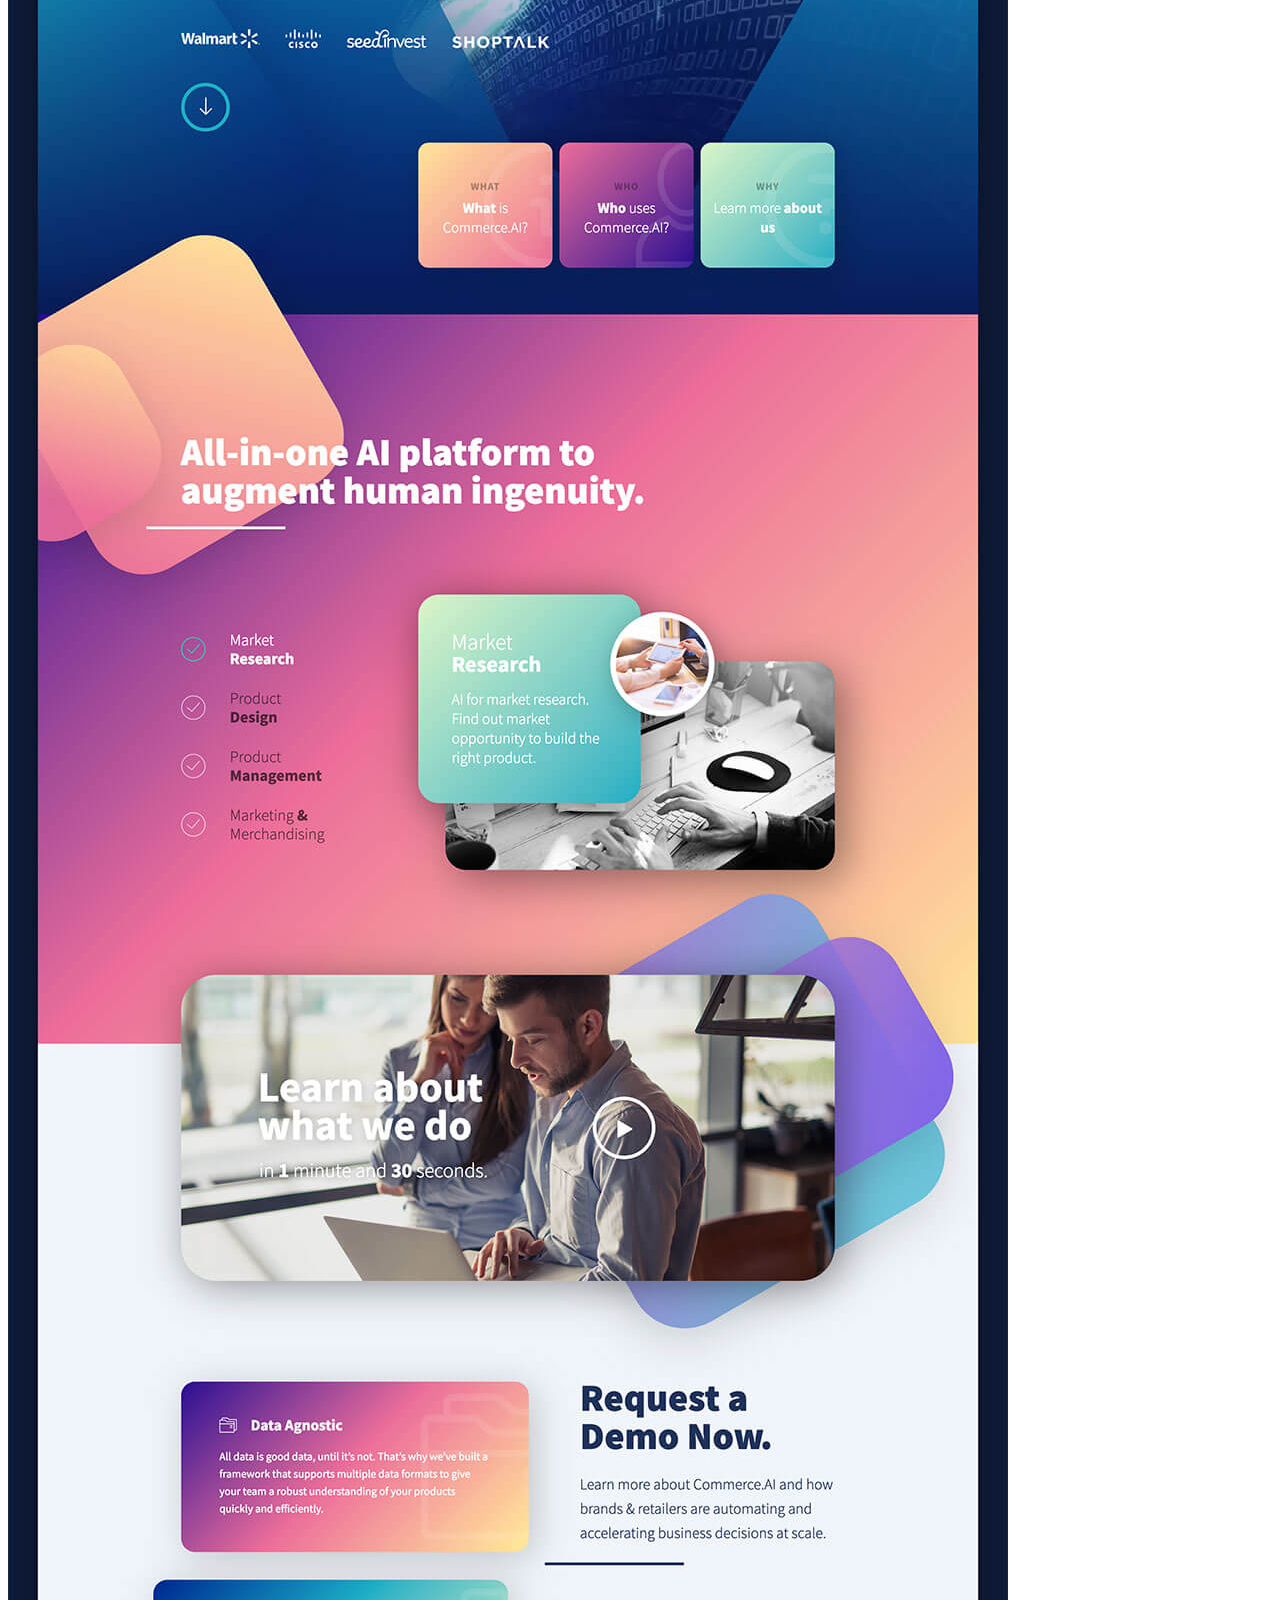
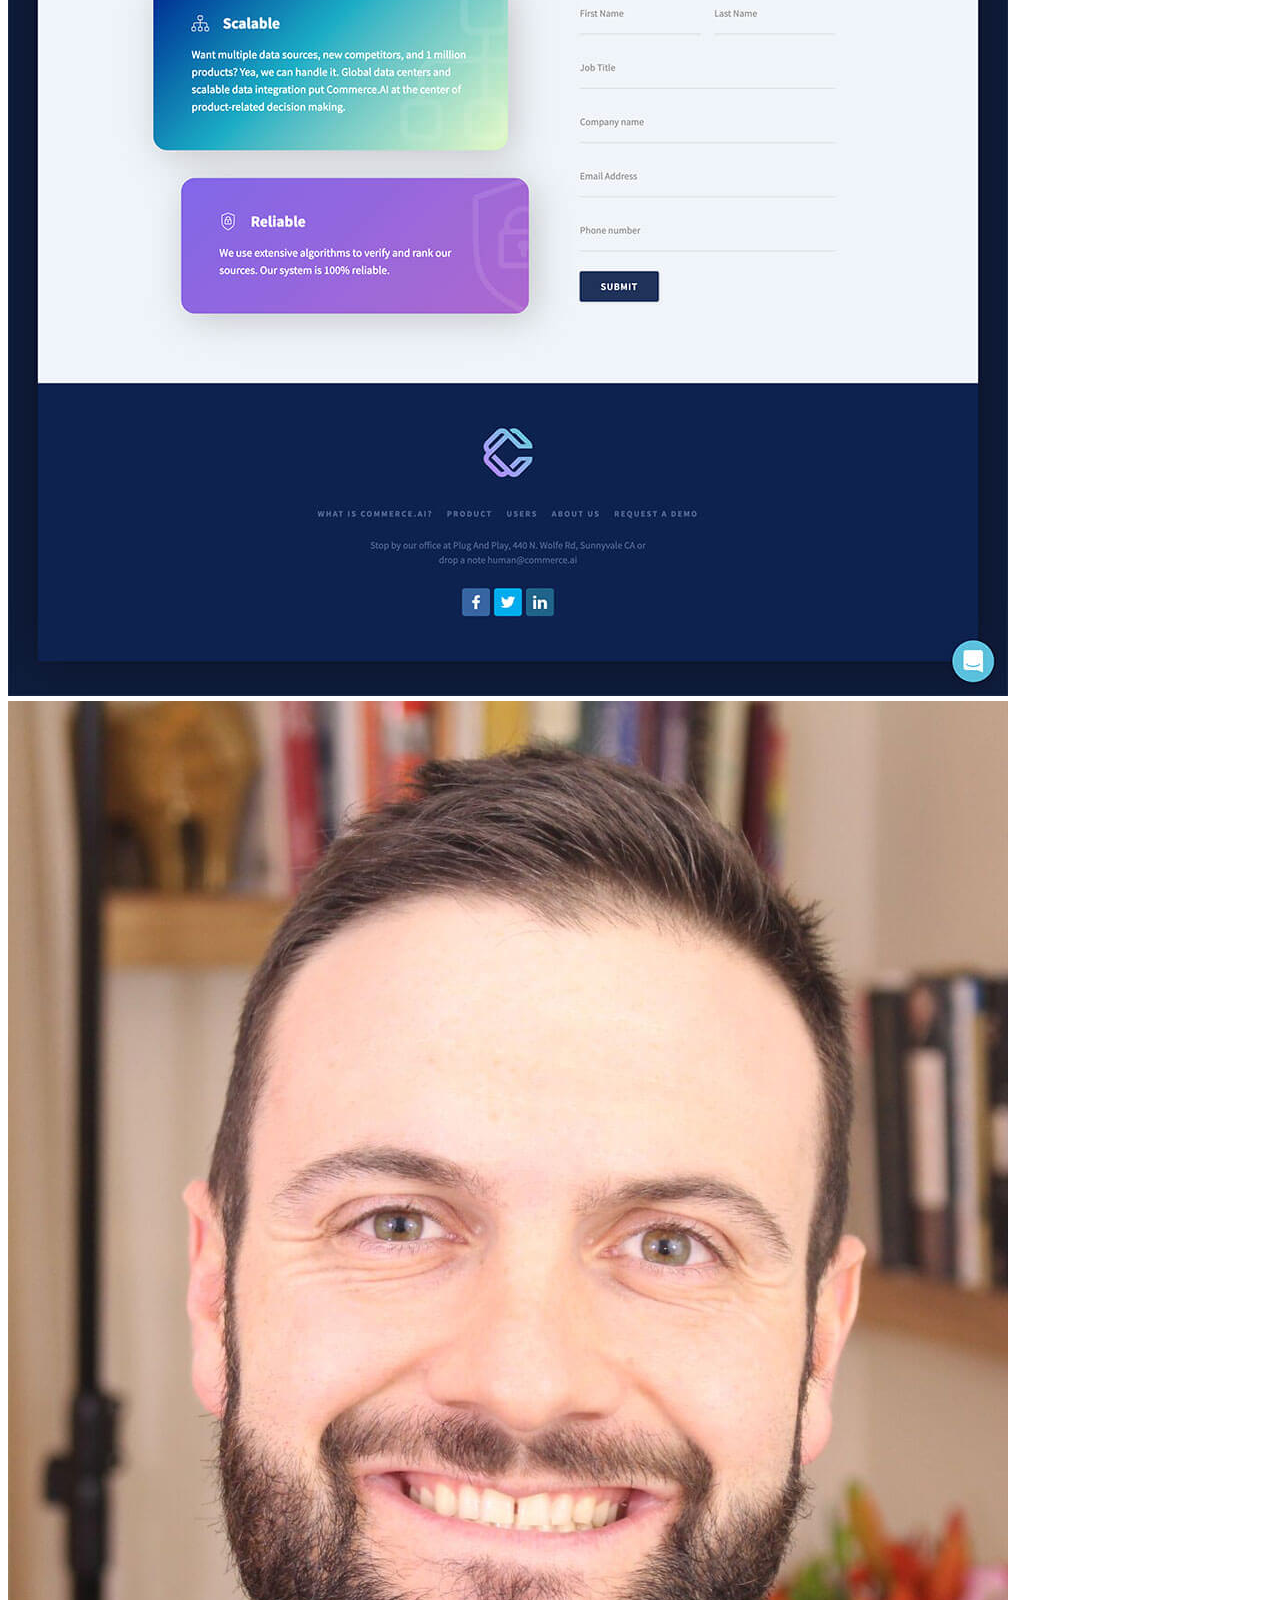
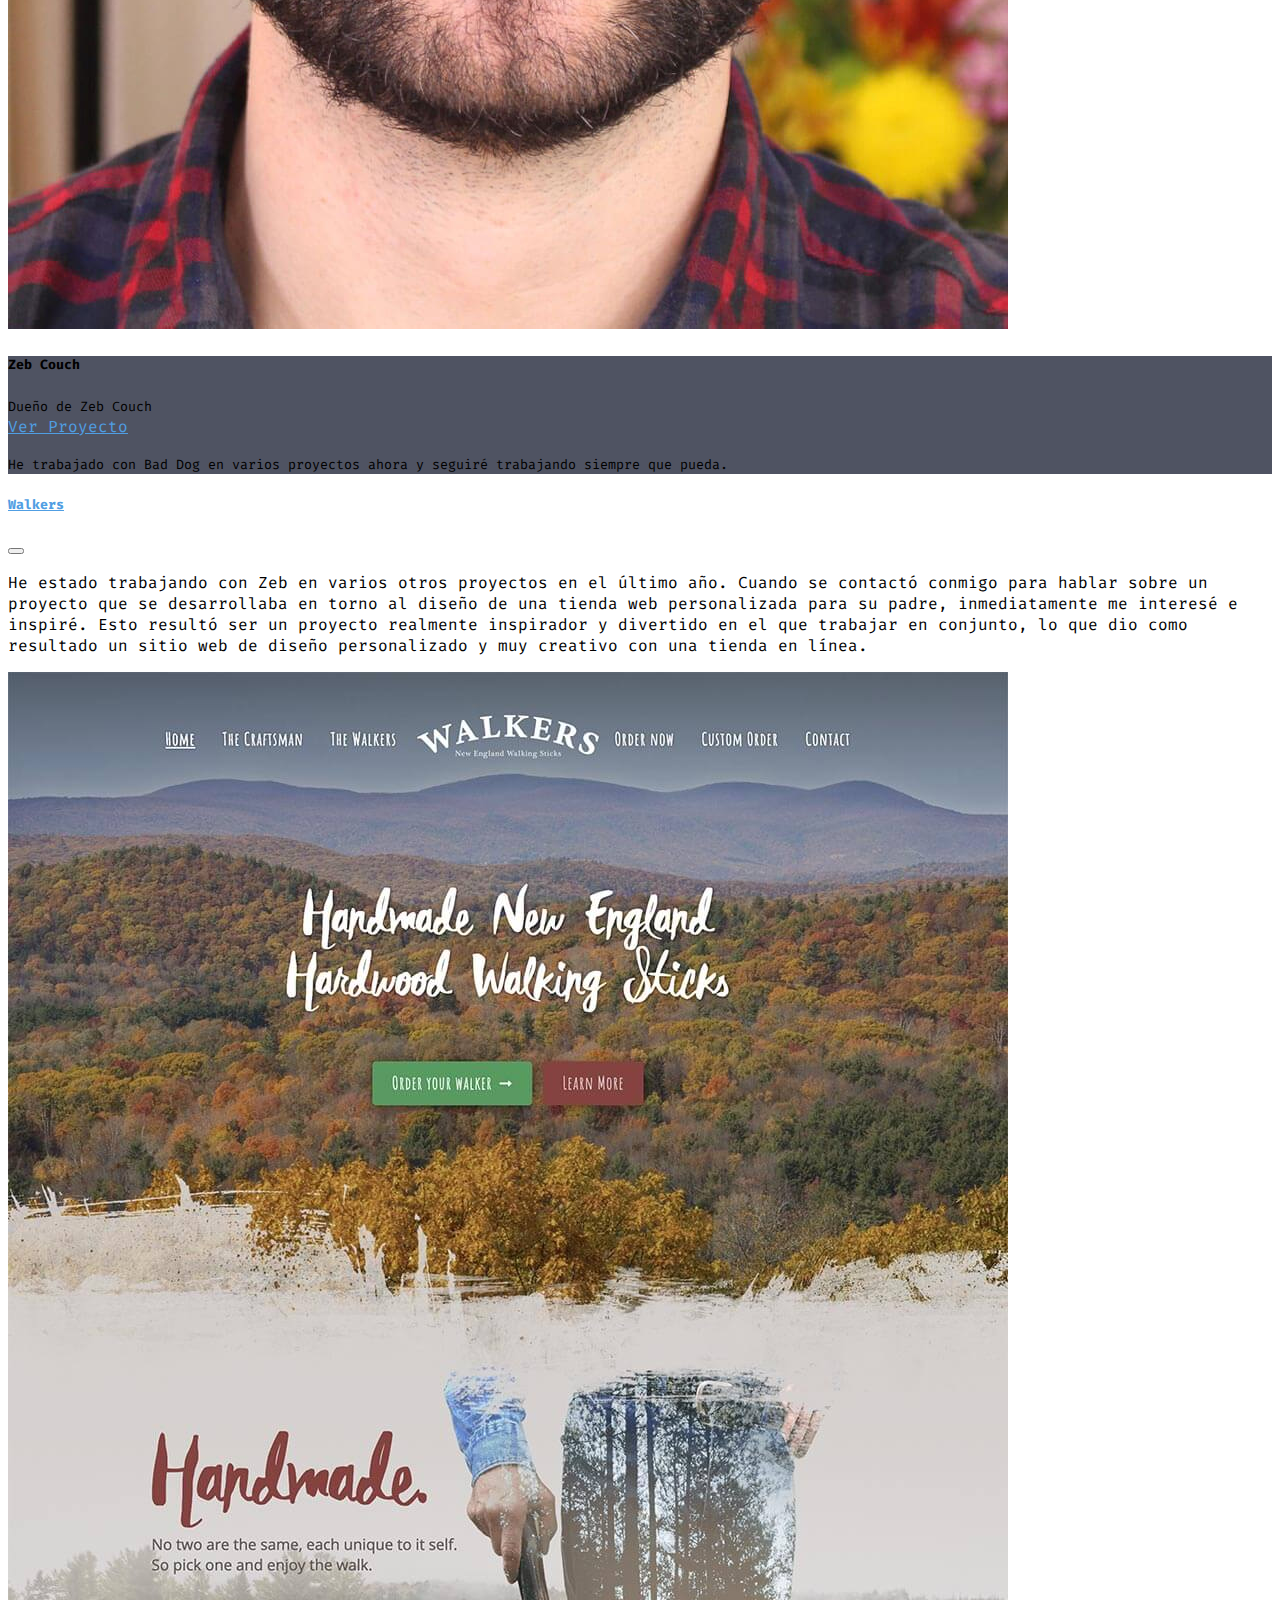
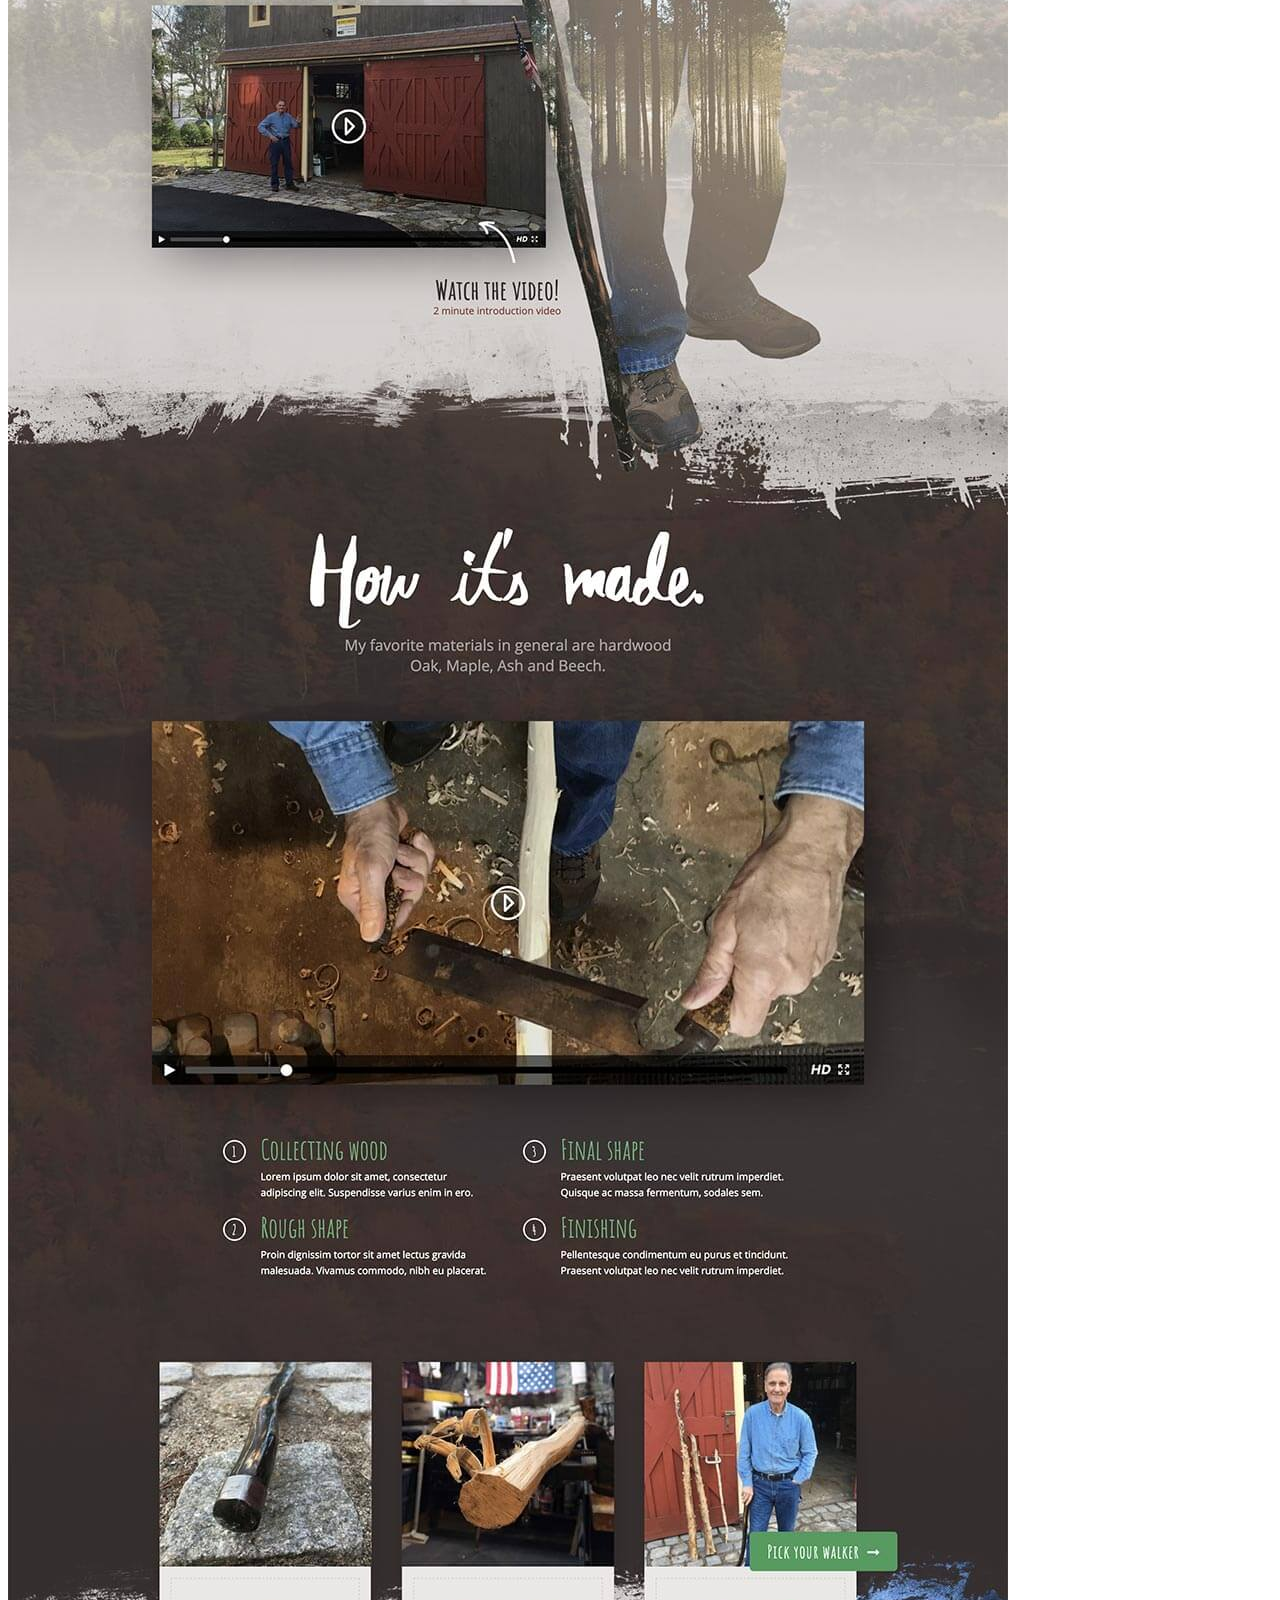
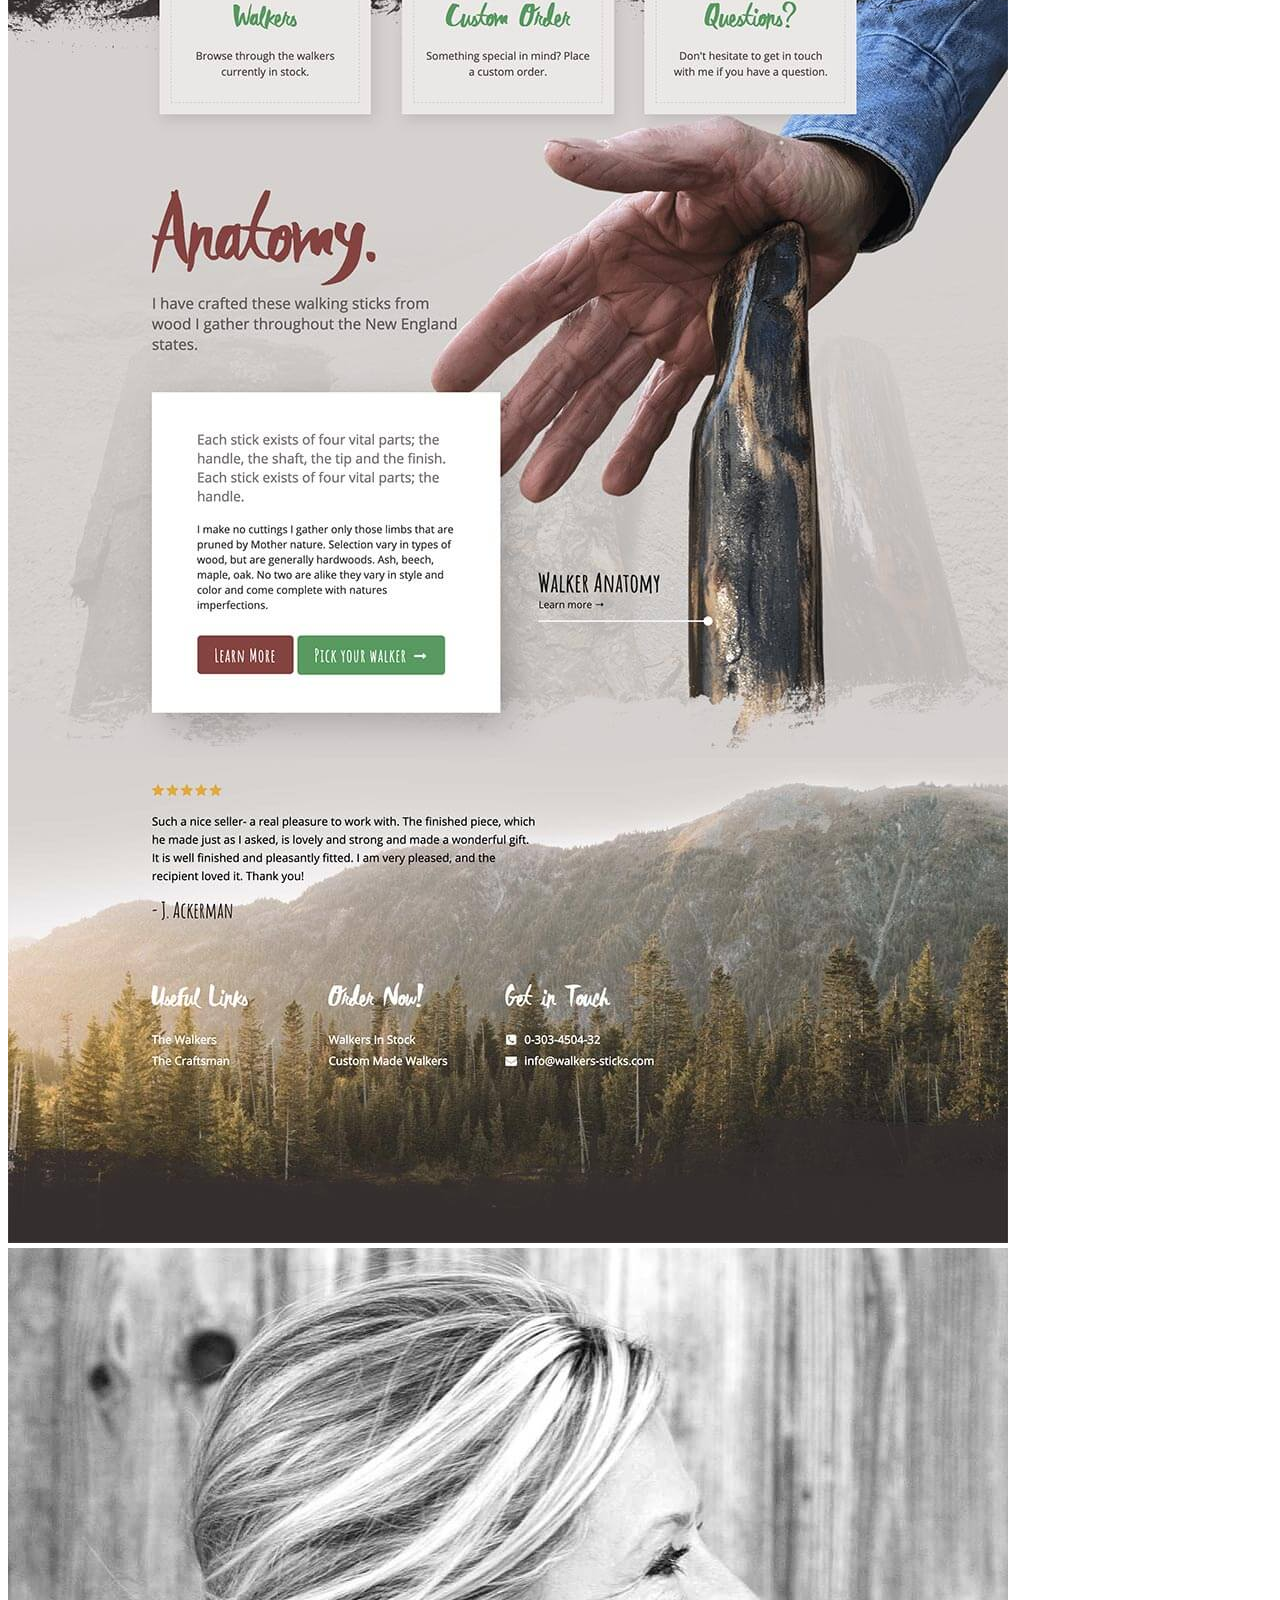
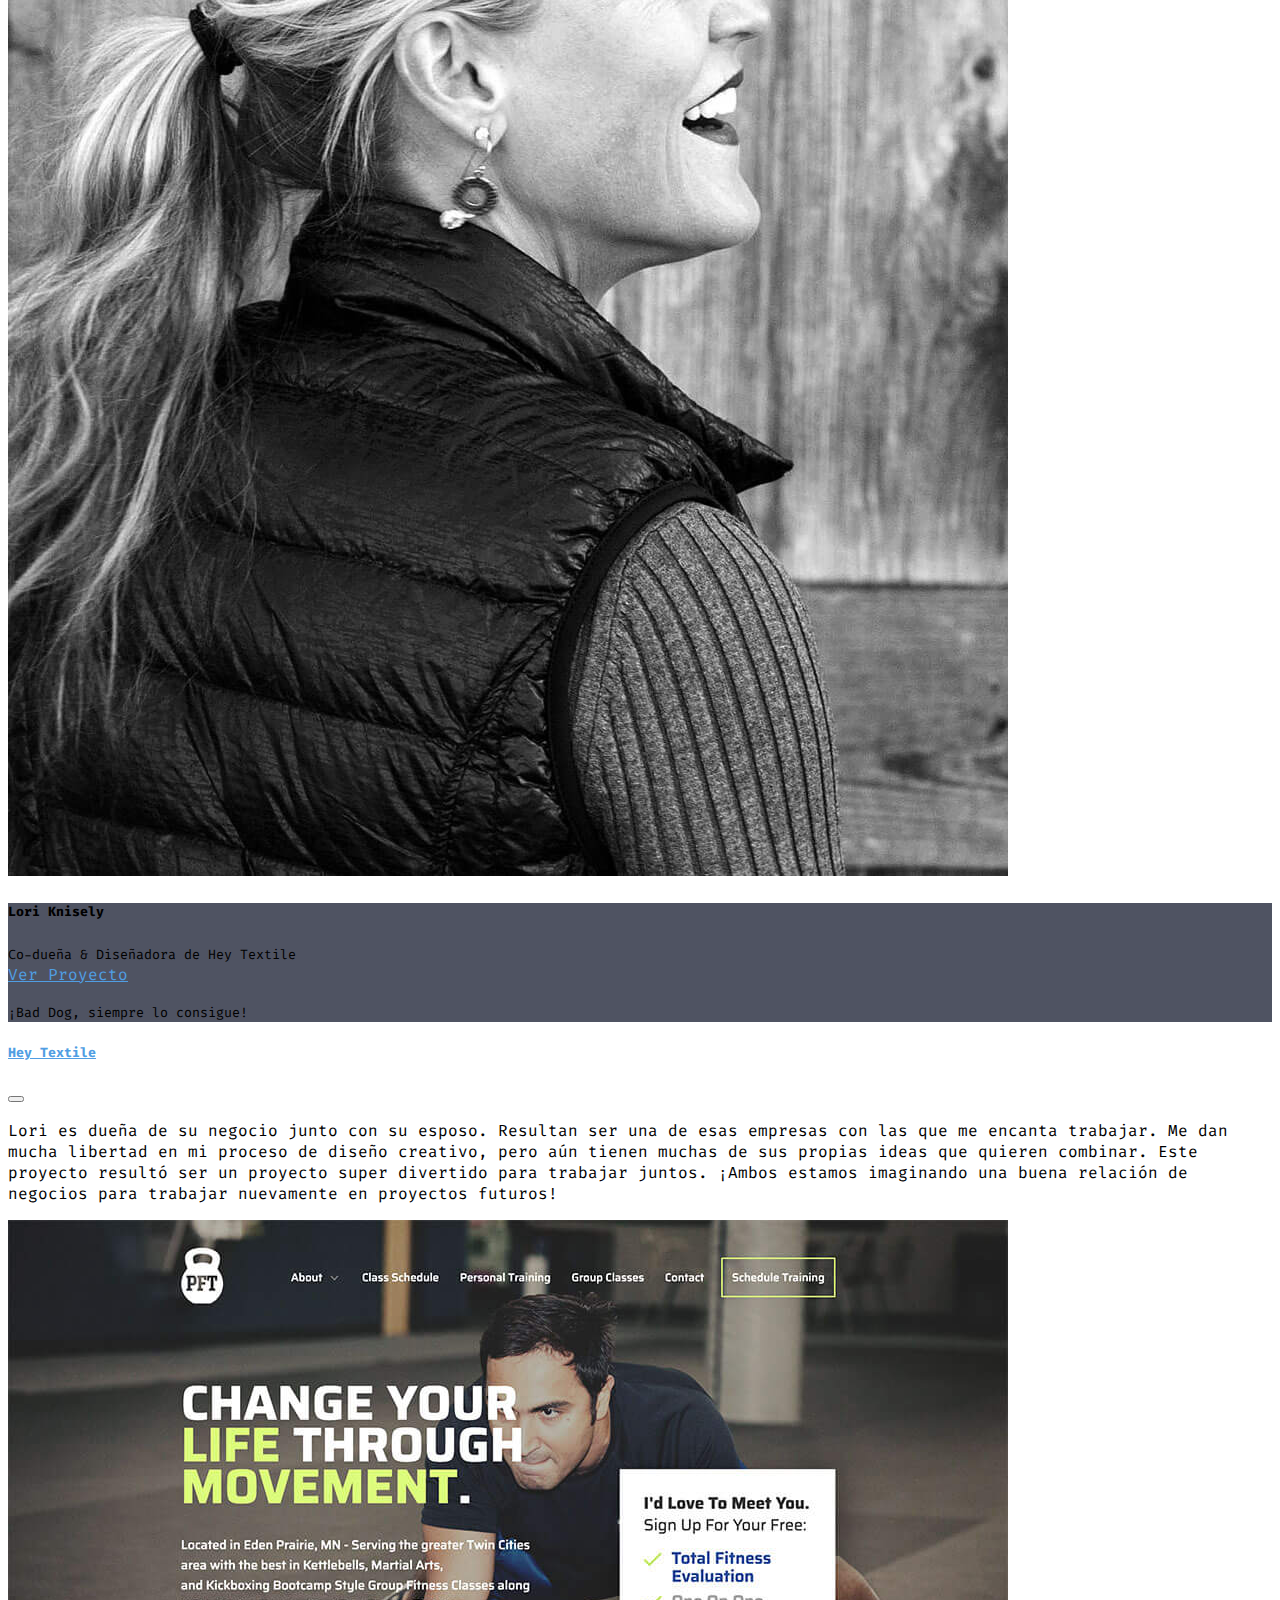
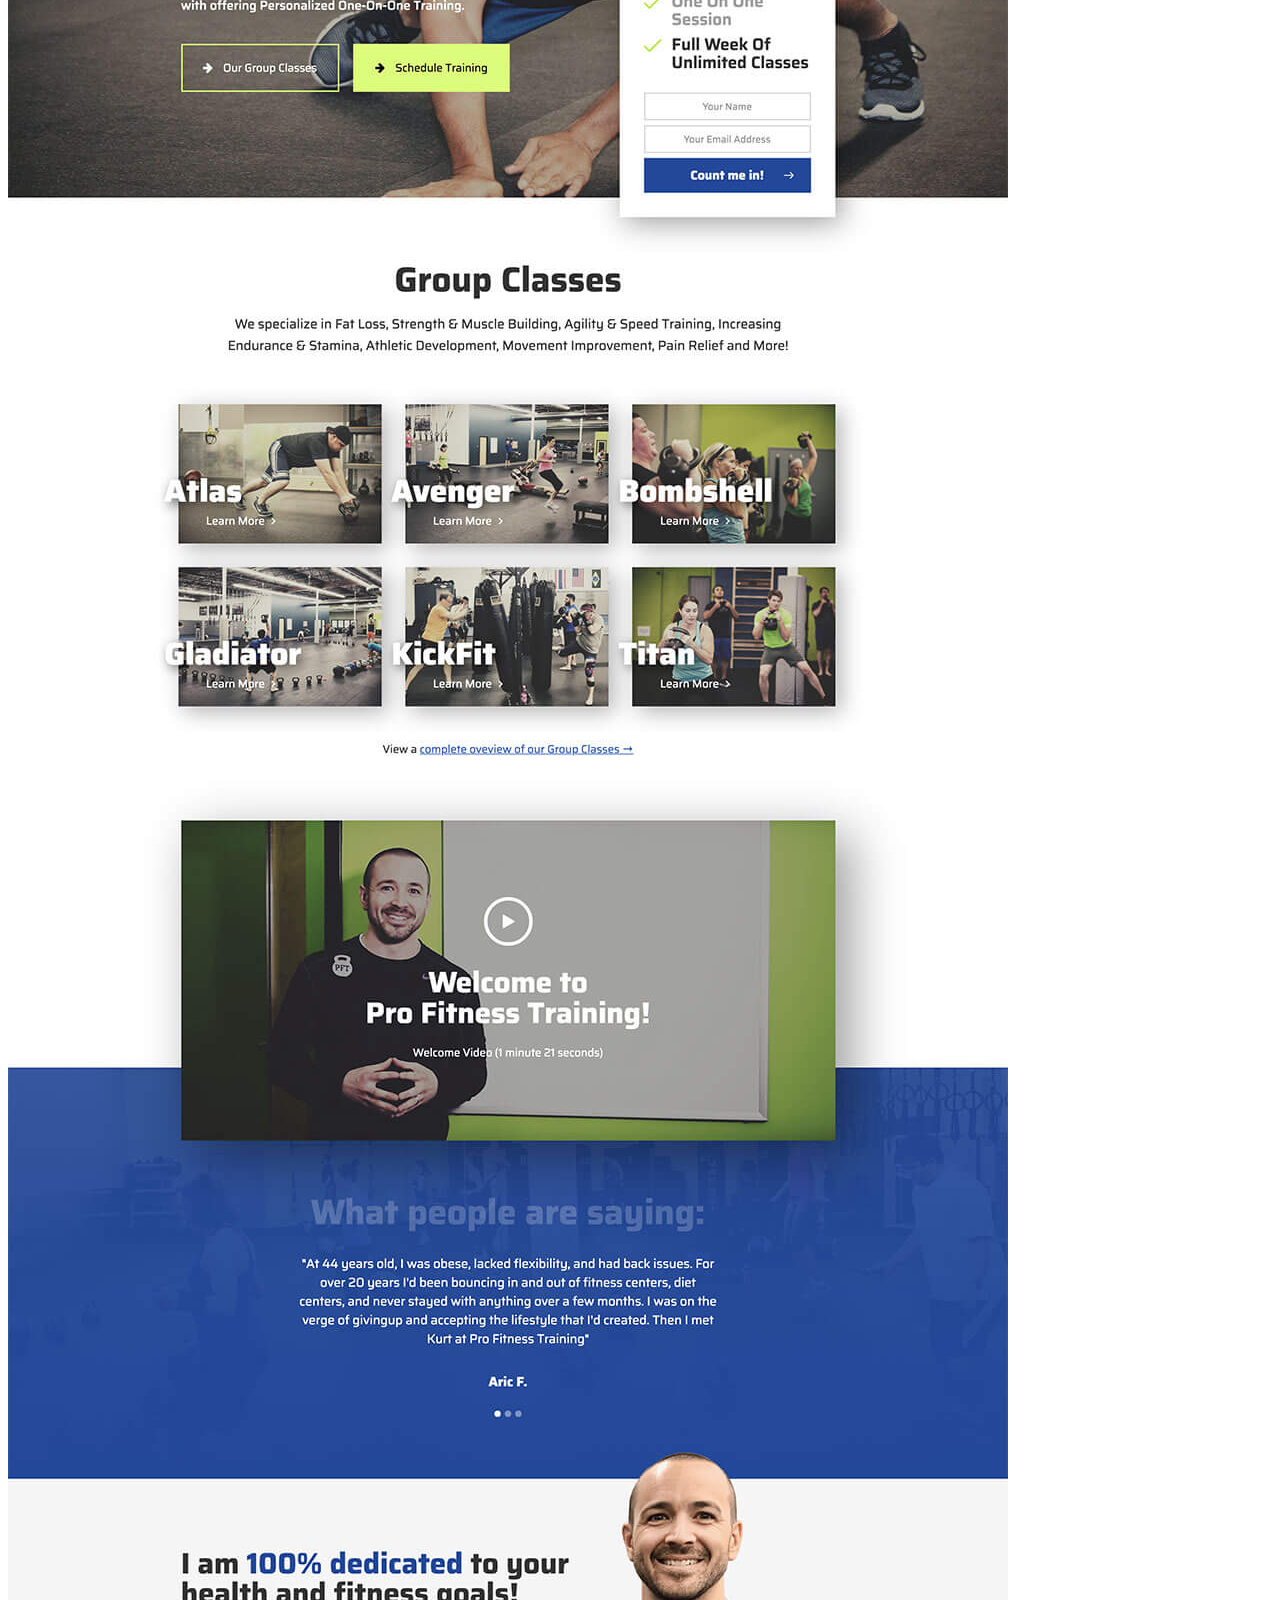
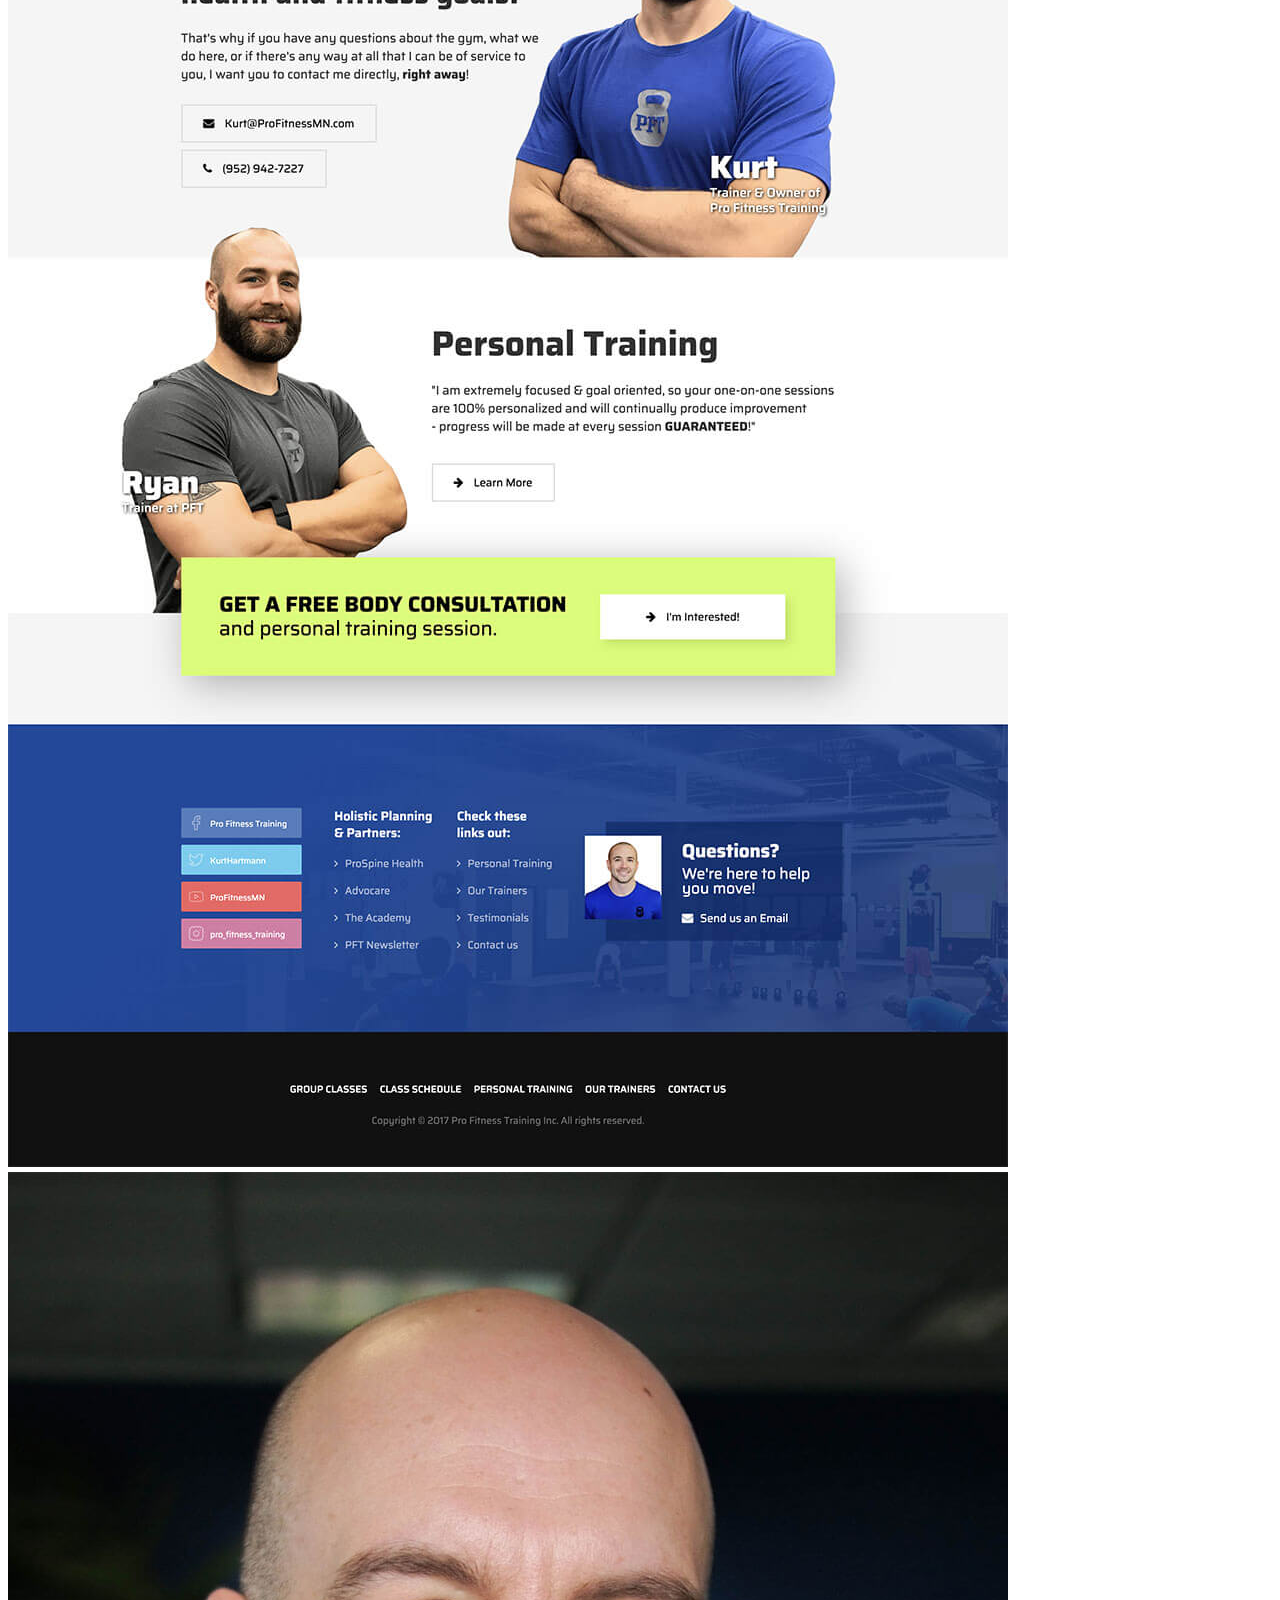
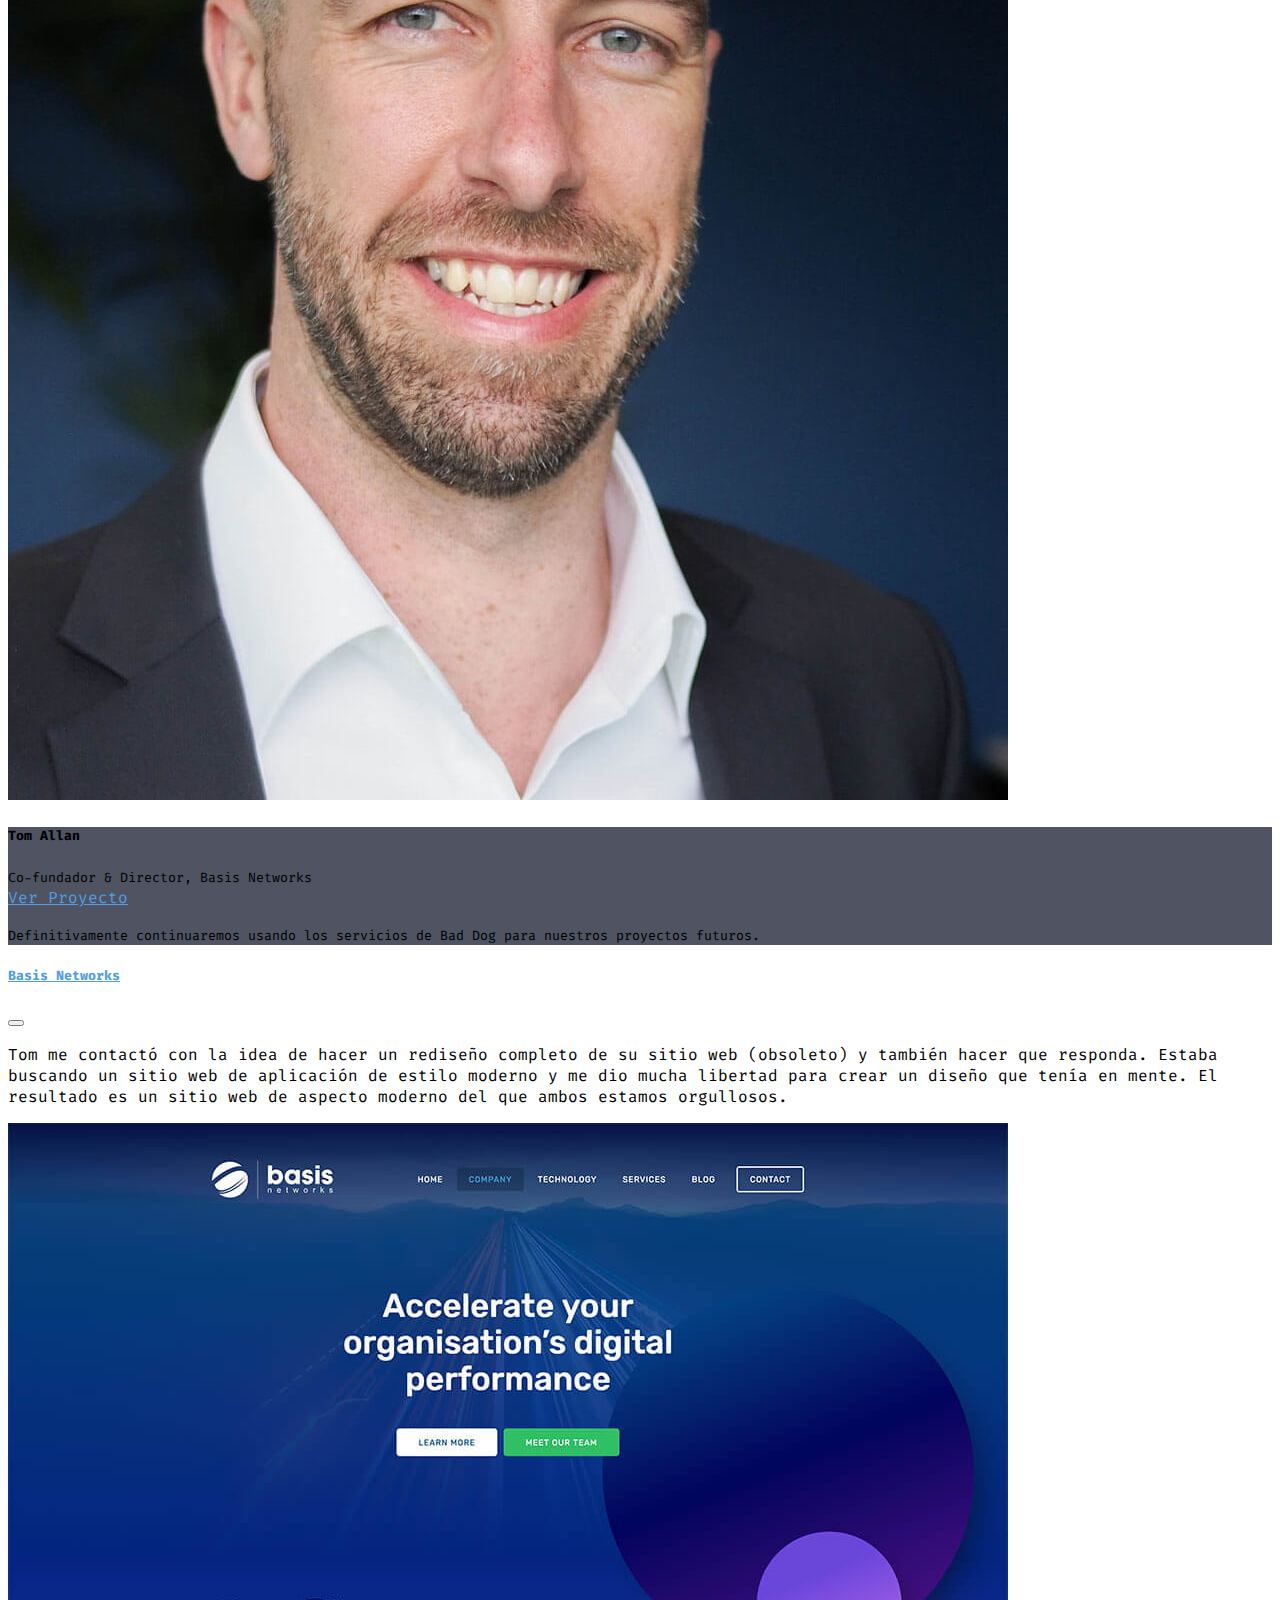
==== commit 3e1981b1: "Corrigiendo los enlaces de cada vista para que se muestre el header y footer" ====
--- a/assets/views/clientes.html
+++ b/assets/views/clientes.html
@@ -34,7 +34,7 @@
 
   <body>
     <!-- HEADER -->
-    <div data-include="/assets/views/components/header.html"></div>
+    <div data-include="/frontend-professional-services/assets/views/components/header.html"></div>
 
     <!-- CONTENT -->
     <main class="pt-5">
@@ -651,7 +651,7 @@
     </main>
 
     <!-- FOOTER -->
-    <div data-include="/assets/views/components/footer.html"></div>
+    <div data-include="/frontend-professional-services/assets/views/components/footer.html"></div>
 
     <!-- JS Bootstrap-->
     <script
--- a/assets/css/style.css
+++ b/assets/css/style.css
@@ -87,6 +87,8 @@
     background-color: var(--bg-alpha-color);
 }
 
+
+
 /* color de fondo */
 .bg-gradient-gris {
     background-color: #8e9eab;
@@ -102,6 +104,10 @@
 
 .bg-second-alpha-color {
     background-color: var(--second-alpha-color);
+}
+
+.text-first-color {
+    color: var(--first-color);
 }
 
 /* ------- MEDIA QUERIES ------- */
